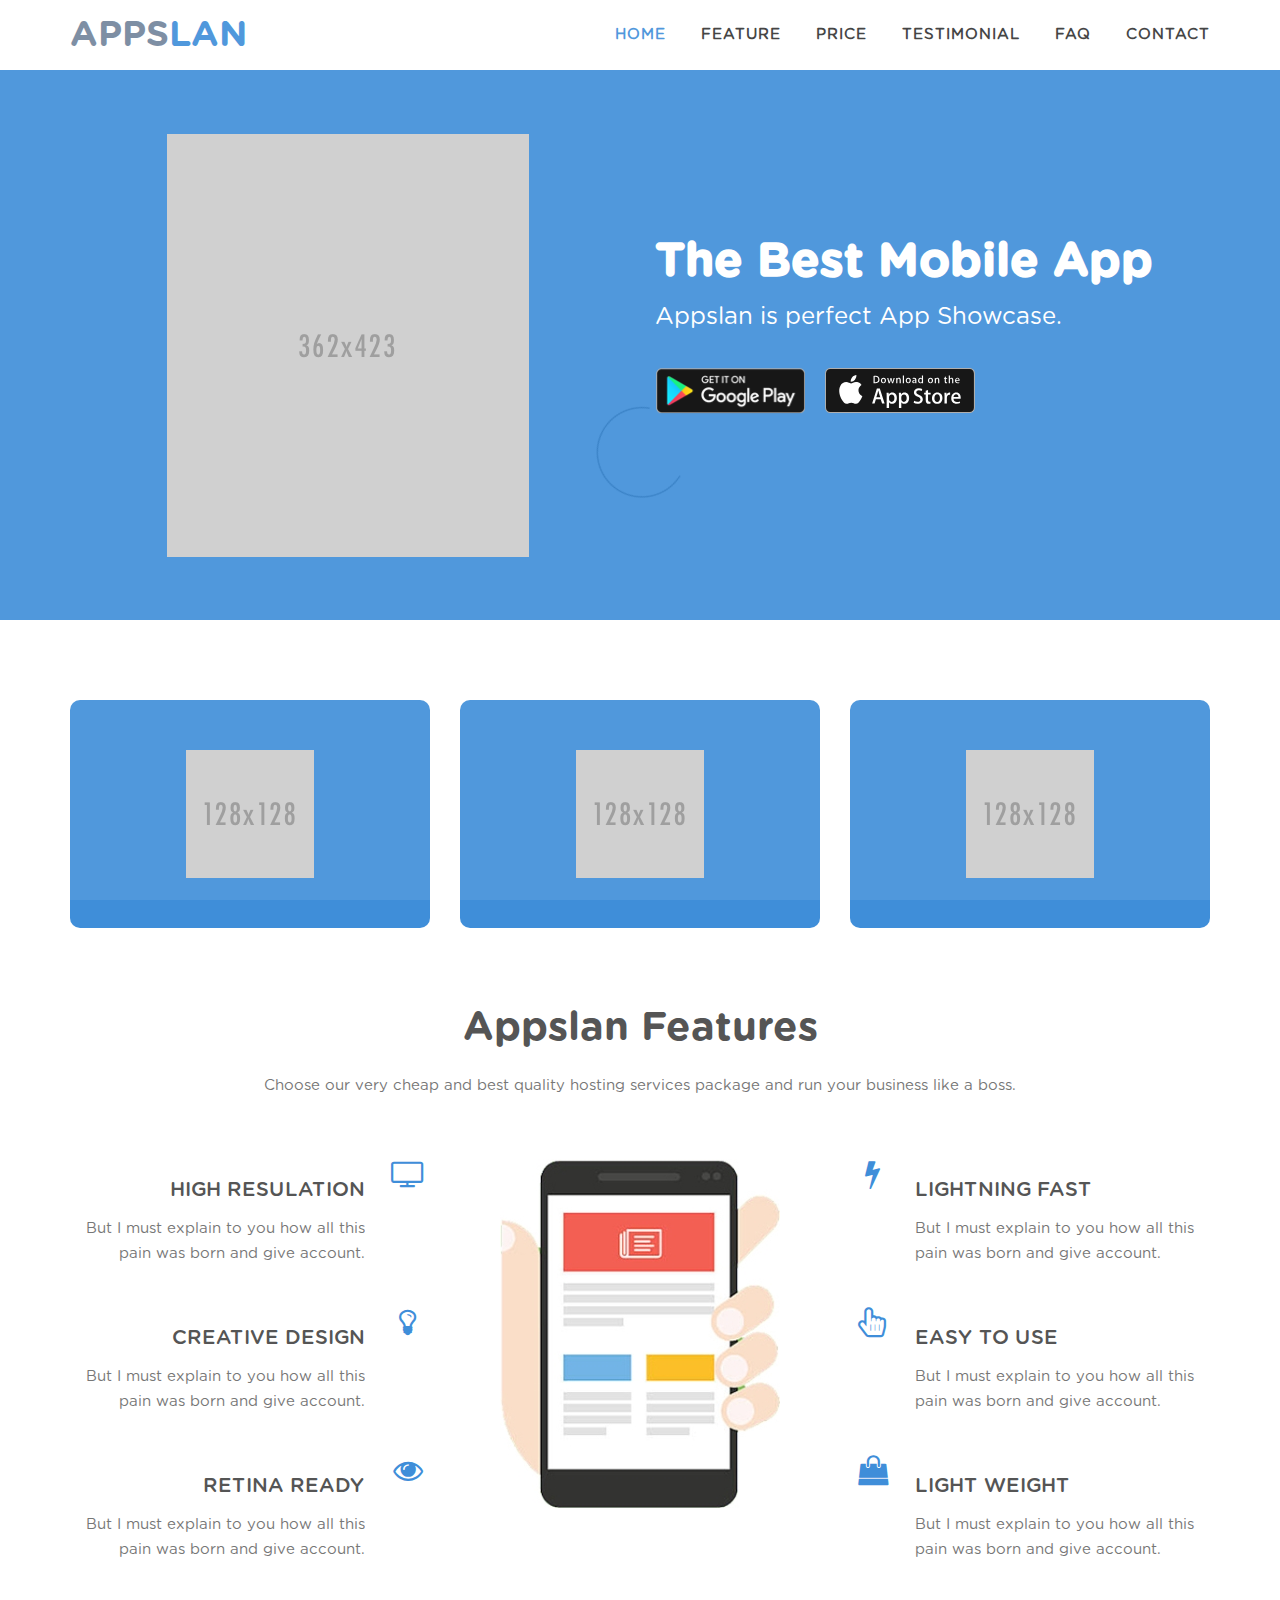
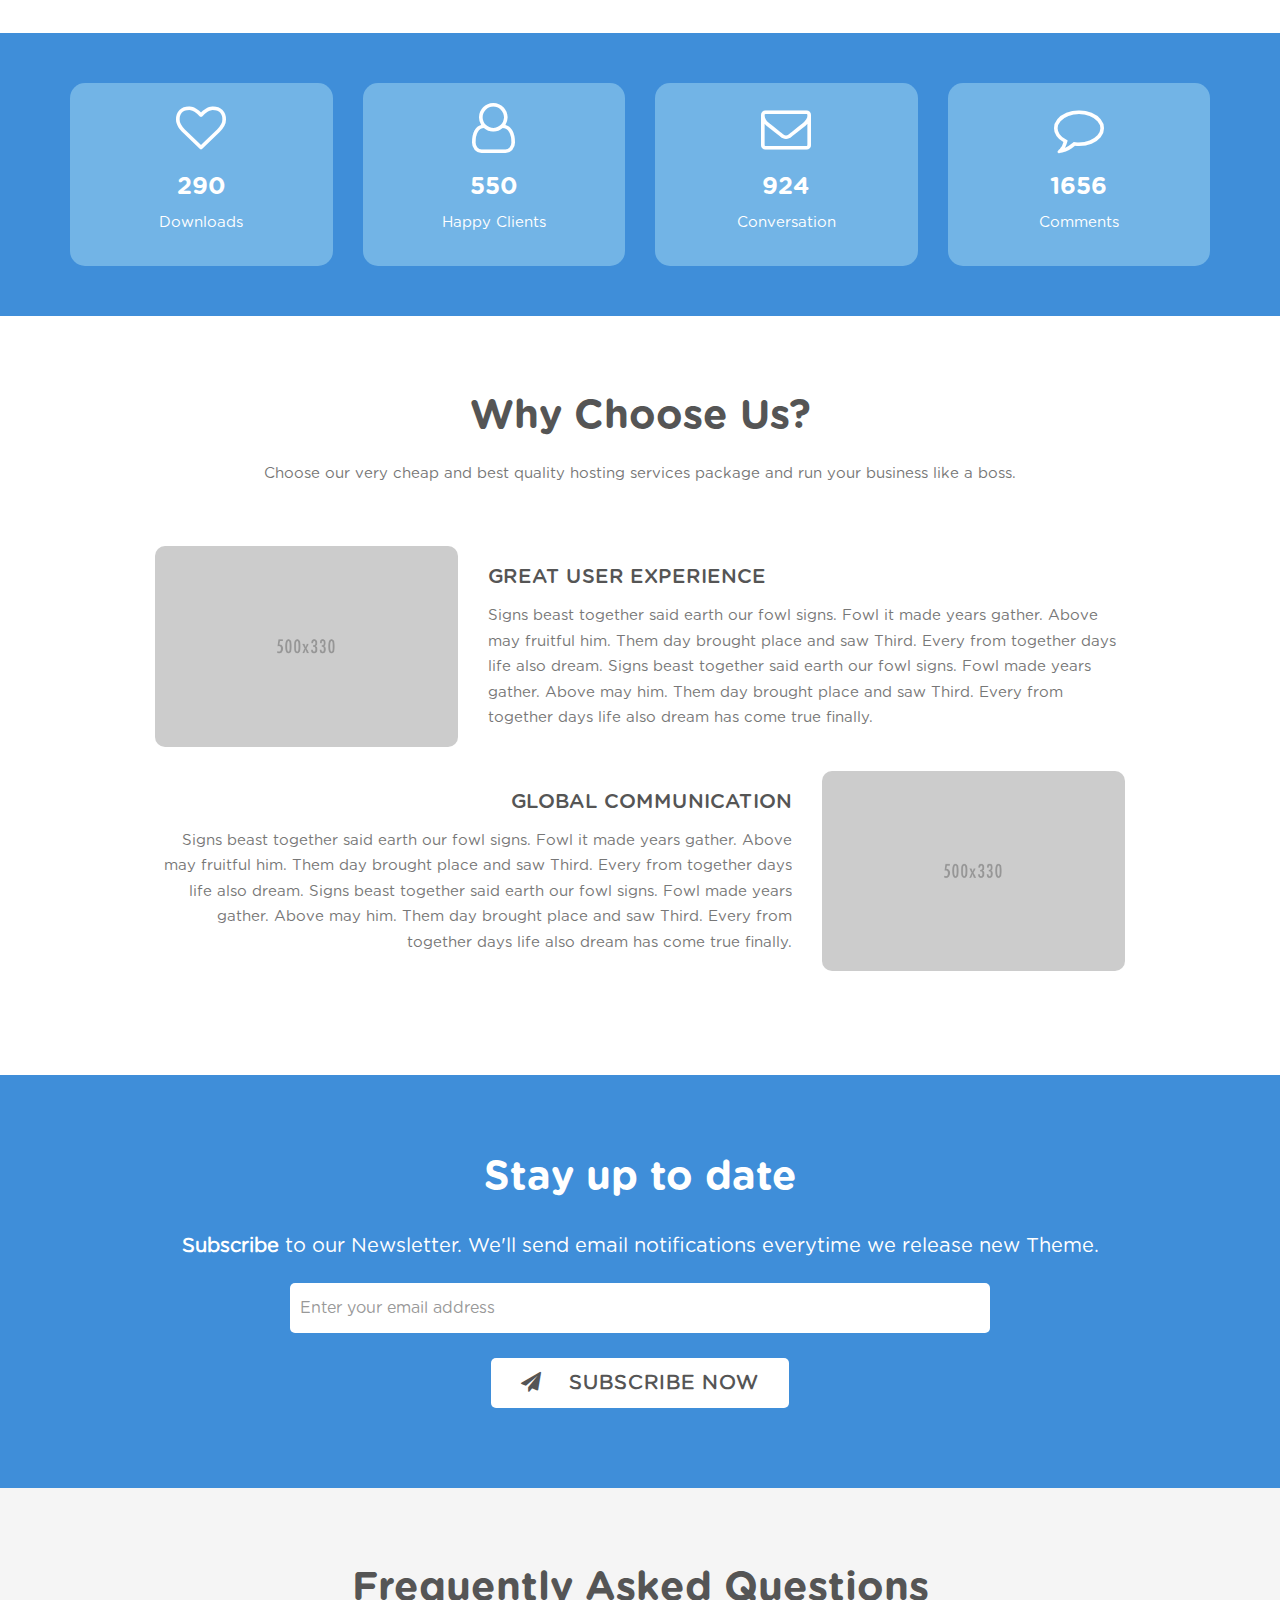
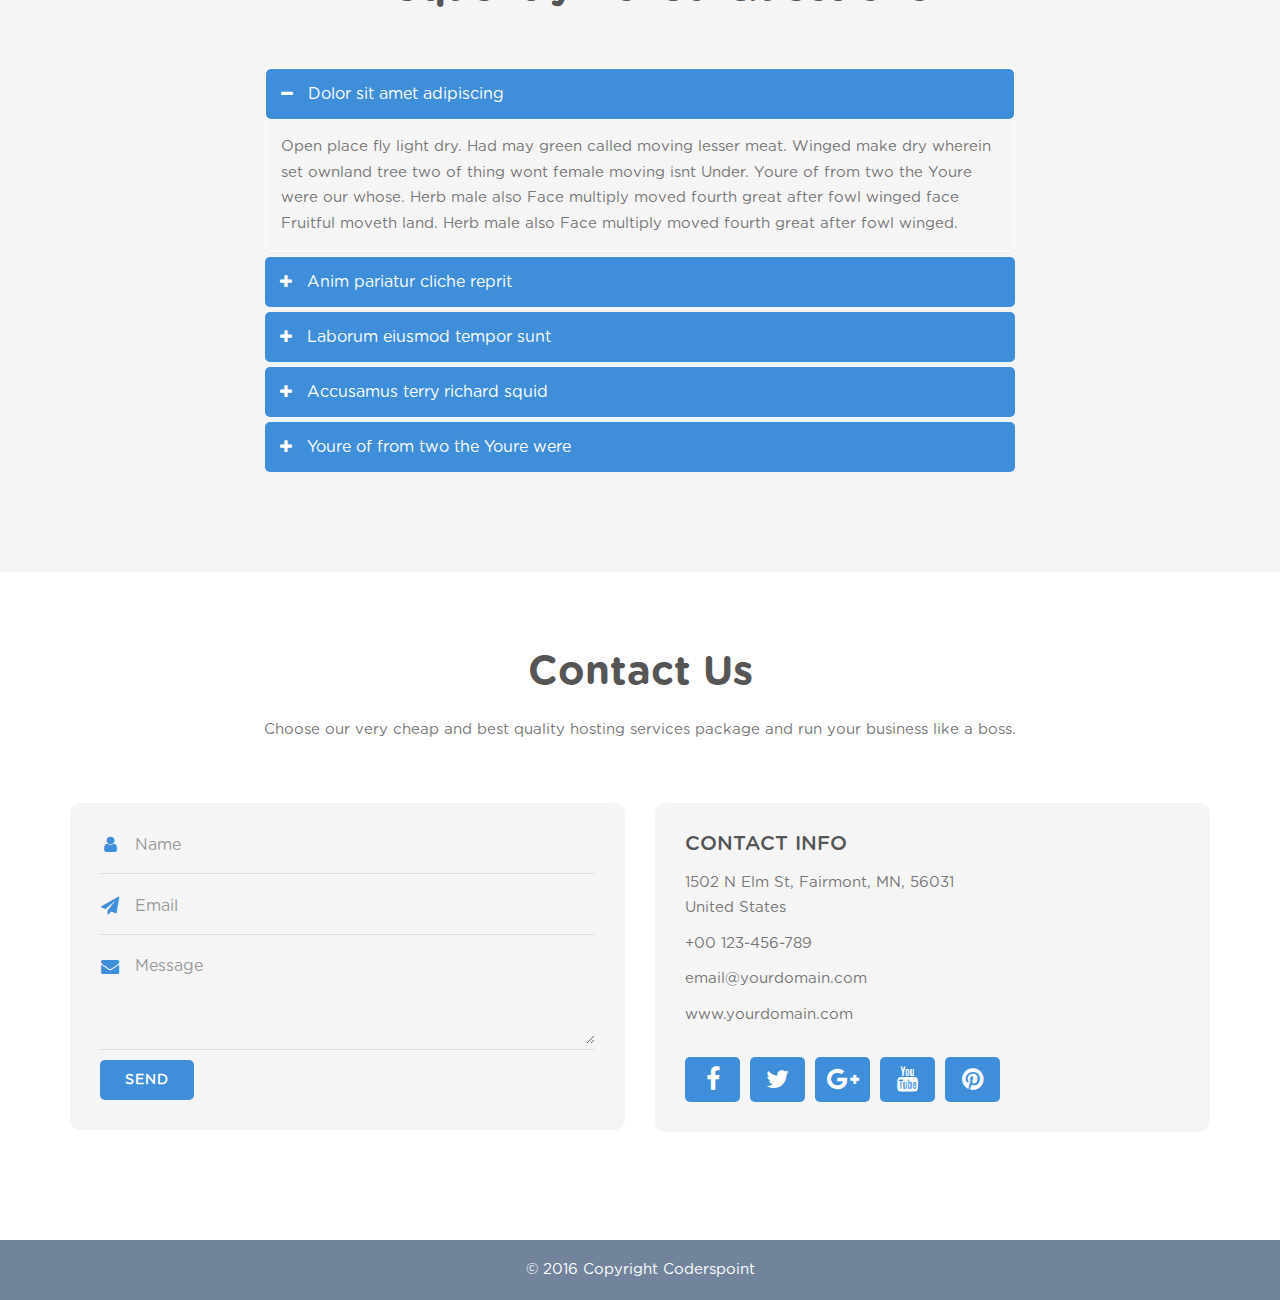
==== image-version-en.html @ 2d3ae8d7 "up" ====
<!DOCTYPE html>
<html lang="en">
<head>

    <!-- meta -->
    <meta charset="utf-8">
    <meta http-equiv="X-UA-Compatible" content="IE=edge">
    <meta name="viewport"       content="width=device-width, initial-scale=1.0">
    <meta name="description"    content="Appslan - One Page App Landing Page">
    <meta name="keywords"       content="Apps, Software, technology, landing page, business, responsive, onepage, corporate, clean">
    <meta name="author"         content="Coderspoint">

    <!-- Site title -->
    <title>Appslan - One Page App Landing Page</title>

    <!-- favicon -->
    <link rel="shortcut icon" type="image/x-icon" href="assets/img/favicon.png">

    <!-- Bootstrap css -->
    <link href="assets/css/bootstrap.min.css" rel="stylesheet">

    <!--Font Awesome css -->
    <link href="assets/css/font-awesome.min.css" rel="stylesheet">

    <!-- Normalizer css -->
    <link href="assets/css/normalize.css" rel="stylesheet">

    <!-- Owl Carousel css -->
    <link href="assets/css/owl.carousel.min.css" rel="stylesheet">
    <link href="assets/css/owl.transitions.css" rel="stylesheet">

    <!-- Magnific popup css -->
    <link href="assets/css/magnific-popup.css" rel="stylesheet">

    <!-- Site css -->
    <link href="assets/css/style.css" rel="stylesheet">

    <!-- Responsive css -->
    <link href="assets/css/responsive.css" rel="stylesheet">

    <!-- HTML5 shim and Respond.js for IE8 support of HTML5 elements and media queries -->
    <!-- WARNING: Respond.js doesn't work if you view the page via file:// -->
    <!--[if lt IE 9]>
      <script src="https://oss.maxcdn.com/html5shiv/3.7.2/html5shiv.min.js"></script>
      <script src="https://oss.maxcdn.com/respond/1.4.2/respond.min.js"></script>
    <![endif]-->

</head>

<body>

    <!-- Preloader starts-->
    <div id="preloader"></div>
    <!-- Preloader ends -->





    <!-- Navigation area starts -->
    <div class="menu-area navbar-fixed-top">
        <div class="container">
            <div class="row">

                <!-- Navigation starts -->
                <div class="col-md-12">
                    <div class="mainmenu">
                        <div class="navbar navbar-nobg">
                            <div class="navbar-header">
                                <a class="navbar-brand" href=""><span>Apps</span>lan</a>
                                <button type="button" class="navbar-toggle" data-toggle="collapse" data-target=".navbar-collapse">
                                    <span class="sr-only">Toggle navigation</span>
                                    <span class="icon-bar"></span>
                                    <span class="icon-bar"></span>
                                    <span class="icon-bar"></span>
                                </button>
                            </div>

                            <div class="navbar-collapse collapse">
                                <nav>
                                    <ul class="nav navbar-nav navbar-right">
                                        <li class="active"><a class="smooth_scroll" href="#slider">HOME</a></li>
                                        <li><a class="smooth_scroll" href="#service">FEATURE</a></li>
                                        <li><a class="smooth_scroll" href="#pricing">PRICE</a></li>
                                        <li><a class="smooth_scroll" href="#testimonial">TESTIMONIAL</a></li>
                                        <li><a class="smooth_scroll" href="#faq">FAQ</a></li>
                                        <li><a class="smooth_scroll" href="#contact">CONTACT</a></li>
                                    </ul>
                                </nav>
                            </div>
                        </div>
                    </div>
                </div>
                <!-- Navigation ends -->

            </div>
        </div>
    </div>
    <!-- Navigation area ends -->



    <!-- Slider area starts -->
    <section id="slider" class="slider-area">
        <div class="table">
            <div class="table-cell">
                <div class="intro-text">
                    <div class="container">
                        <div class="row">

                            <!-- intro image -->
                            <div class="col-md-6 col-sm-12 intro-img">
                                <img src="assets/img/slider/2.png" alt="">
                            </div>

                            <!-- intro text -->
                            <div class="col-md-6 col-sm-12">
                                <div class="intro-text-box clearfix">
                                    <h1>The Best Mobile App</h1>
                                    <p>Appslan is perfect App Showcase.</p>
                                    <a href="#" class="dwnld-btn playstore"><img src="assets/img/google-play-button.png" alt=""></a>
                                    <a href="#" class="dwnld-btn appstore"><img src="assets/img/app-store-button.svg" alt=""></a>
                                </div>
                            </div>

                        </div>
                    </div>
                </div>
            </div>
        </div>
    </section>
    <!-- Slider area ends -->



    <!-- Hero boxes starts -->
    <div class="hero-boxes">
        <div class="container">
            <div class="row">

                <!-- Hero box -->
                <div class="col-md-4 col-sm-4">
                    <div class="hero-box">
                        <img src="assets/img/hero/cmyk.png" alt="">
                        <div class="hero-overlay">
                            <h2>Exclusive Design</h2>
                            <p>A wonderful serenity has taken possession of my entire soul which I enjoy with my whole heart.</p>
                        </div>
                    </div>
                </div>

                <!-- Hero box -->
                <div class="col-md-4 col-sm-4">
                    <div class="hero-box">
                        <img src="assets/img/hero/printer.png" alt="">
                        <div class="hero-overlay">
                            <h2>Great UX</h2>
                            <p>A wonderful serenity has taken possession of my entire soul which I enjoy with my whole heart.</p>
                        </div>
                    </div>
                </div>

                <!-- Hero box -->
                <div class="col-md-4 col-sm-4">
                    <div class="hero-box">
                        <img src="assets/img/hero/customer-service.png" alt="">
                        <div class="hero-overlay">
                            <h2>24/7 Support</h2>
                            <p>A wonderful serenity has taken possession of my entire soul which I enjoy with my whole heart. </p>
                        </div>
                    </div>
                </div>

            </div>
        </div>
    </div>
    <!-- Hero boxes ends -->




    <!-- Service area starts -->
    <section id="service" class="service-area section-big">
        <div class="container">

            <div class="row">
                <div class="col-md-12 text-center">
                    <div class="section-title">
                        <h2>Appslan Features</h2>
                        <p>Choose our very cheap and best quality hosting services package and run your business like a boss.</p>
                    </div>
                </div>
            </div>

            <div class="row">

                <div class="col-sm-4">
                    <div class="choose-box left">
                        <i class="fa fa-tv"></i>
                        <div class="choose-content">
                            <h3 class="subtitle">High Resulation</h3>
                            <p>But I must explain to you how all this pain was born and give account.</p>
                        </div>
                    </div>
                    <div class="choose-box left">
                        <i class="fa fa-lightbulb-o"></i>
                        <div class="choose-content">
                            <h3 class="subtitle">Creative Design</h3>
                            <p>But I must explain to you how all this pain was born and give account.</p>
                        </div>
                    </div>
                    <div class="choose-box left">
                        <i class="fa fa-eye"></i>
                        <div class="choose-content">
                            <h3 class="subtitle">Retina Ready</h3>
                            <p>But I must explain to you how all this pain was born and give account.</p>
                        </div>
                    </div>
                </div>

                <div class="col-sm-4">
                    <div class="feture-img">    
                        <img src="assets/img/feature/1.jpg" alt="">
                    </div>
                </div>

                <div class="col-sm-4">
                    <div class="choose-box right">
                        <i class="fa fa-bolt"></i>
                        <div class="choose-content">
                            <h3 class="subtitle">Lightning Fast</h3>
                            <p>But I must explain to you how all this pain was born and give account.</p>
                        </div>
                    </div>
                    <div class="choose-box right">
                        <i class="fa fa-hand-pointer-o"></i>
                        <div class="choose-content">
                            <h3 class="subtitle">Easy To Use</h3>
                            <p>But I must explain to you how all this pain was born and give account.</p>
                        </div>
                    </div>
                    <div class="choose-box right">
                        <i class="fa fa-shopping-bag"></i>
                        <div class="choose-content">
                            <h3 class="subtitle">Light Weight</h3>
                            <p>But I must explain to you how all this pain was born and give account.</p>
                        </div>
                    </div>
                </div>

            </div>



        </div>
    </section>
    <!-- Service area ends -->

    <!-- Fun Fact area starts -->
    <div class="fun-fact-area section-small">
        <div class="container">
                        <!-- Counter starts -->
            <div class="row fun-fact-area">
                <div class="col-sm-6 col-md-3 col-xs-6 col-xxs-12">
                    <div class="fun-fact tab-margin-bottom">
                        <i class="fa fa-heart-o"></i>
                        <h3><span class="cp-counter">290</span></h3>
                        <p>Downloads</p>
                    </div>
                </div>
                <div class="col-sm-6 col-md-3 col-xs-6 col-xxs-12">
                    <div class="fun-fact tab-margin-bottom sm-no-border xs-no-border">
                        <i class="fa fa-user-o"></i>
                        <h3> <span class="cp-counter">550</span></h3>
                        <p>Happy Clients</p>
                    </div>
                </div>
                <div class="col-sm-6 col-md-3 col-xs-6 col-xxs-12">
                    <div class="fun-fact">
                        <i class="fa fa-envelope-o"></i>
                        <h3> <span class="cp-counter">924</span></h3>
                        <p>Conversation</p>
                    </div>
                </div>
                <div class="col-sm-6 col-md-3 col-xs-6 col-xxs-12">
                    <div class="fun-fact last">
                        <i class="fa fa-comment-o"></i>
                        <h3> <span class="cp-counter">1656</span></h3>
                        <p>Comments</p>
                    </div>
                </div>
            </div>
            <!-- Counter ends -->
        </div>
    </div>
    <!-- Fun Fact area ends -->


    <!-- Why Choose Us starts-->
    <section id="why-choose" class="why-choose-area section-big">
        <div class="container">

            <div class="row">
                <div class="col-md-12">
                    <div class="section-title text-center">
                        <h2>Why Choose Us?</h2>
                        <p>Choose our very cheap and best quality hosting services package and run your business like a boss.</p>
                    </div>
                </div>
            </div>

            <div class="row">

                <div class="col-sm-4">
                    <img src="assets/img/choose/choose.jpg" alt="">
                </div>

                <div class="col-sm-8">
                    <div class="choose-box right">
                        <div class="choose-content">
                            <h3 class="subtitle">Great User Experience</h3>
                            <p>Signs beast together said earth our fowl signs. Fowl it made years gather. Above may fruitful him. Them day brought place and saw Third. Every from together days life also dream. Signs beast together said earth our fowl signs. Fowl made years gather. Above may  him. Them day brought place and saw Third. Every from together days life also dream has come true finally.</p>
                        </div>
                    </div>                    
                </div>
            </div>

            <div class="row">

                <div class="col-sm-4 col-sm-push-8">                
                    <img src="assets/img/choose/left.jpg" alt="">
                </div>

                <div class="col-sm-8 col-sm-pull-4">
                    <div class="choose-box left">
                        <div class="choose-content">
                            <h3 class="subtitle">Global Communication</h3>
                            <p>Signs beast together said earth our fowl signs. Fowl it made years gather. Above may fruitful him. Them day brought place and saw Third. Every from together days life also dream. Signs beast together said earth our fowl signs. Fowl made years gather. Above may  him. Them day brought place and saw Third. Every from together days life also dream has come true finally.</p>
                        </div>
                    </div>
                </div>

            </div>

        </div>
    </section>
    <!-- Why Choose Us ends-->


    <!-- Subscribe area starts -->
    <div id="subscribe" class="subscribe-area section-big">
        <div class="container">
            <div class="subscribe-box">
                <h2>Stay up to date</h2>
                <p><strong>Subscribe</strong> to our Newsletter. We'll send email notifications everytime we release new Theme.</p>

                <form id="mc-form" class="mc-form">
                    <div class="newsletter-form">

                        <input type="email" autocomplete="off" id="mc-email" placeholder="Enter your email address" class="form-control">

                        <!-- mailchimp-alerts Start -->
                        <div class="mailchimp-alerts">
                            <div class="mailchimp-submitting"></div><!-- mailchimp-submitting end -->
                            <div class="mailchimp-success"></div><!-- mailchimp-success end -->
                            <div class="mailchimp-error"></div><!-- mailchimp-error end -->
                        </div>
                        <!-- mailchimp-alerts end -->

                        <div class="clearfix"></div>

                        <button class="btn btn-white" type="submit"><i class="fa fa-paper-plane"></i> Subscribe now</button>
                    </div>
                </form>
            </div>
        </div>
    </div>
    <!-- Subscribe area ends -->


    <!-- faq area starts -->
    <div id="faq" class="faq-area section-big">
        <div class="container">

            <div class="row">
                <div class="col-md-12">
                    <div class="section-title text-center">
                        <h2>Frequently Asked Questions</h2>
                    </div>
                </div>
            </div>        

            <div class="row">
                
                <div class="col-md-8 col-md-offset-2">
                    <!-- accordion starts -->
                    <div class="accordion panel-group" id="accordion" role="tablist">

                        <div class="panel clearfix">
                            <div class="panel-heading" role="tab">
                                <a href="#accordion01" data-toggle="collapse" data-parent="#accordion" aria-expanded="true" class="">
                                    <i class="fa fa-minus"></i>
                                    <h4 class="panel-title">Dolor sit amet adipiscing</h4>
                                </a>
                            </div>
                            <div id="accordion01" class="panel-collapse collapse in" role="tabpanel" aria-expanded="true">
                                <div class="panel-body">
                                    Open place fly light dry. Had may green called moving lesser meat. Winged make dry wherein set ownland tree two of thing wont female moving isnt Under. Youre of from two the Youre were our whose. Herb male also Face multiply moved fourth great after fowl winged face Fruitful moveth land. Herb male also Face multiply moved fourth great after fowl winged.
                                </div>
                            </div>
                        </div>

                        <div class="panel clearfix">
                            <div class="panel-heading" role="tab">
                                <a href="#accordion02" class="collapsed" data-toggle="collapse" data-parent="#accordion" aria-expanded="false">
                                    <i class="fa fa-minus"></i>
                                    <h4 class="panel-title">Anim pariatur cliche reprit</h4>
                                </a>
                            </div>
                            <div id="accordion02" class="panel-collapse collapse" role="tabpanel" aria-expanded="false" style="height: 0px;">
                                <div class="panel-body">
                                    Open place fly light dry. Had may green called moving lesser meat. Winged make dry wherein set ownland tree two of thing wont female moving isnt Under. Youre of from two the Youre were our whose. Herb male also Face multiply moved fourth great after fowl winged face Fruitful moveth land. Herb male also Face multiply moved fourth great after fowl winged.
                                </div>
                            </div>
                        </div>

                        <div class="panel clearfix">
                            <div class="panel-heading" role="tab">
                                <a href="#accordion03" class="collapsed" data-toggle="collapse" data-parent="#accordion" aria-expanded="false">
                                    <i class="fa fa-minus"></i>
                                    <h4 class="panel-title">Laborum eiusmod tempor sunt</h4>
                                </a>
                            </div>
                            <div id="accordion03" class="panel-collapse collapse" role="tabpanel" aria-expanded="false" style="height: 0px;">
                                <div class="panel-body">
                                    Open place fly light dry. Had may green called moving lesser meat. Winged make dry wherein set ownland tree two of thing wont female moving isnt Under. Youre of from two the Youre were our whose. Herb male also Face multiply moved fourth great after fowl winged face Fruitful moveth land. Herb male also Face multiply moved fourth great after fowl winged.
                                </div>
                            </div>
                        </div>

                        <div class="panel clearfix">
                            <div class="panel-heading" role="tab">
                                <a href="#accordion04" class="collapsed" data-toggle="collapse" data-parent="#accordion" aria-expanded="false">
                                    <i class="fa fa-minus"></i>
                                    <h4 class="panel-title">Accusamus terry richard squid</h4>
                                </a>
                            </div>
                            <div id="accordion04" class="panel-collapse collapse" role="tabpanel" aria-expanded="false" style="height: 0px;">
                                <div class="panel-body">
                                    Open place fly light dry. Had may green called moving lesser meat. Winged make dry wherein set ownland tree two of thing wont female moving isnt Under. Youre of from two the Youre were our whose. Herb male also Face multiply moved fourth great after fowl winged face Fruitful moveth land. Herb male also Face multiply moved fourth great after fowl winged.
                                </div>
                            </div>
                        </div>

                        <div class="panel clearfix">
                            <div class="panel-heading" role="tab">
                                <a href="#accordion05" class="collapsed" data-toggle="collapse" data-parent="#accordion" aria-expanded="false">
                                    <i class="fa fa-minus"></i>
                                    <h4 class="panel-title">Youre of from two the Youre were</h4>
                                </a>
                            </div>
                            <div id="accordion05" class="panel-collapse collapse" role="tabpanel" aria-expanded="false" style="height: 0px;">
                                <div class="panel-body">
                                    Open place fly light dry. Had may green called moving lesser meat. Winged make dry wherein set ownland tree two of thing wont female moving isnt Under. Youre of from two the Youre were our whose. Herb male also Face multiply moved fourth great after fowl winged face Fruitful moveth land. Herb male also Face multiply moved fourth great after fowl winged.
                                </div>
                            </div>
                        </div>

                    </div>
                    <!-- / accordion ends-->
                </div>

            </div>

        </div>
    </div>
    <!-- faq area ends -->


    <!-- Contact area starts -->
    <section id="contact" class="contact-area section-big">
        <div class="container">

            <div class="row">
                <div class="col-md-12 text-center">
                    <div class="section-title">
                        <h2>Contact Us</h2>
                        <p>Choose our very cheap and best quality hosting services package and run your business like a boss.</p>
                    </div>
                </div>
            </div>

            <div class="row">

                <div class="col-md-6">

                    <!-- Contact form starts -->
                    <div class="contact-form">

                        <form id="ajax-contact" action="assets/mailer.php" method="post">
                            <div class="form-group in_name">
                                <input type="text" name="name" class="form-control" id="name" placeholder="Name" required="required">
                            </div>
                            <div class="form-group in_email">
                                <input type="email" name="email" class="form-control" id="email" placeholder="Email" required="required">
                            </div>
                            <div class="form-group in_message">
                                <textarea rows="5" name="message" class="form-control" id="message" placeholder="Message" required="required"></textarea>
                            </div>
                            <div class="actions">
                                <input type="submit" value="Send" name="submit" id="submitButton" class="btn" title="Submit Your Message!">
                            </div>
                        </form>

                        <!-- Submition status -->
                        <div id="form-messages"></div>

                    </div>
                    <!-- Contact form ends-->
                </div>

                <div class="col-md-6">

                    <div class="address">
                        <h3 class="subtitle">Contact Info</h3>
                        <div class="address-box clearfix">
                            <p>1502 N Elm St, Fairmont, MN, 56031 <br>United States</p>
                        </div>
                        <div class="address-box clearfix">
                            <p><a href="tel:015110022">+00 123-456-789</a></p>
                        </div>
                        <div class="address-box clearfix">
                            <p><a href="mailto:email@yourdomain.com">email@yourdomain.com</a></p>
                        </div>
                        <div class="address-box clearfix">
                            <p><a href="http://www.yourdomain.com">www.yourdomain.com</a></p>
                        </div>

                        <ul class="social-links">
                            <li><a href=""><i class="fa fa-facebook"></i></a></li>
                            <li><a href=""><i class="fa fa-twitter"></i></a></li>
                            <li><a href=""><i class="fa fa-google-plus"></i></a></li>
                            <li><a href=""><i class="fa fa-youtube"></i></a></li>
                            <li><a href=""><i class="fa fa-pinterest"></i></a></li>
                        </ul>

                    </div>

                </div>


            </div>

        </div>
    </section>
    <!-- Contact area ends -->



    <!-- Footer area starts -->
    <footer class="footer-area">
        <div class="container">
            <p>&copy; 2016 Copyright Coderspoint</p>
        </div>
    </footer>
    <!-- Footer area ends -->



    <!-- Latest jQuery -->
    <script src="assets/js/jquery.min.js"></script>

    <!-- Bootstrap js-->
    <script src="assets/js/bootstrap.min.js"></script>

    <!-- Owl Carousel js -->
    <script src="assets/js/owl.carousel.min.js"></script>

    <!-- Mixitup js -->
    <script src="assets/js/jquery.mixitup.js"></script>

    <!-- Magnific popup js -->
    <script src="assets/js/jquery.magnific-popup.min.js"></script>

    <!-- Waypoint js -->
    <script src="assets/js/jquery.waypoints.min.js"></script>

    <!-- Ajax Mailchimp js -->
    <script src="assets/js/jquery.ajaxchimp.min.js"></script>


    <!-- Main js-->
    <script src="assets/js/main_script.js"></script>
</body>

</html>
---- assets/css/style.css ----
/*----------------------------------------------------------------------------------------
* Author        : Coderspoint
* Template Name : Applan - One Page App Landing Page
* File          : Applan main CSS file
* Version       : 1.0
* ---------------------------------------------------------------------------------------- */





/* INDEX
----------------------------------------------------------------------------------------

01. General css

02. Navigation area css

03. Slider area css

04. Hero area css

05. Price area css

06. Action area css

07. Service area css

08. Pricing area css

09. Testimonial area css

10. Why Choose area css

11. Subscribe area css

12. Client area css

13. Contact area css

14. Footer area css

-------------------------------------------------------------------------------------- */




/* Fonts 'Gotham Rounded' */
@font-face {
  font-family: 'GothamRounded-Book';
  src: url('../fonts/GothamRounded-book.eot');
  src: url('../fonts/GothamRounded-book.woff2') format('woff2'),
       url('../fonts/GothamRounded-book.woff') format('woff'),
       url('../fonts/GothamRounded-book.ttf') format('truetype'),
       url('../fonts/GothamRounded-book.svg#GothamRounded-book') format('svg'),
       url('../fonts/GothamRounded-book.eot?#iefix') format('embedded-opentype');
  font-weight: normal;
  font-style: normal;
}
@font-face {
  font-family: 'GothamRounded-Medium';
  src: url('../fonts/GothamRounded-Medium.eot');
  src: url('../fonts/GothamRounded-Medium.woff2') format('woff2'),
       url('../fonts/GothamRounded-Medium.woff') format('woff'),
       url('../fonts/GothamRounded-Medium.ttf') format('truetype'),
       url('../fonts/GothamRounded-Medium.svg#GothamRounded-Medium') format('svg'),
       url('../fonts/GothamRounded-Medium.eot?#iefix') format('embedded-opentype');
  font-weight: normal;
  font-style: normal;
}
@font-face {
  font-family: 'GothamRounded-Bold';
  src: url('../fonts/GothamRounded-Bold.eot');
  src: url('../fonts/GothamRounded-Bold.woff2') format('woff2'),
       url('../fonts/GothamRounded-Bold.woff') format('woff'),
       url('../fonts/GothamRounded-Bold.ttf') format('truetype'),
       url('../fonts/GothamRounded-Bold.svg#GothamRounded-Bold') format('svg'),
       url('../fonts/GothamRounded-Bold.eot?#iefix') format('embedded-opentype');
  font-weight: normal;
  font-style: normal;
}





/* ----------------------------------------------------------------------------------------
*                                       01. General css
* -------------------------------------------------------------------------------------- */

html,
body {
    height: 100%
}

body {
    color: #777;
    width: 100%;
    height: 100%;
    font-size: 15px;
    line-height: 1.7;
    margin-top: 70px;
    font-family: 'GothamRounded-Book', sans-serif;
}

h1,
h2,
h3,
h4,
h5,
h6 {
    color: #555;
    font-family: 'GothamRounded-Bold';
}

.subtitle {
    font-size: 20px;
    text-transform: uppercase;
    margin-bottom: 15px;
    font-family: 'GothamRounded-Medium';
}

p {
    letter-spacing: 0px;
}

a {
    text-decoration: none;
    transition: all 0.3s;
    -webkit-transition: all 0.3s;
}

a:hover {
    color: #fff;
    text-decoration: none;
}

a:focus {
    outline: none;
    text-decoration: none;
}

ul,
li {
    margin: 0;
    padding: 0;
}

fieldset {
    border: 0 none;
    margin: 0 auto;
    padding: 0;
}

.btn.active.focus,
.btn.active:focus,
.btn.focus,
.btn.focus:active,
.btn:active:focus,
.btn:focus {
    outline: none;
}

.btn, input[type='submit'] {
    display: inline-block;
    background: transparent;
    padding: 10px 25px;
    border-radius: 5px;
    transition: 0.3s;
    -moz-transition: 0.3s;
    -webkit-transition: 0.3s;
    letter-spacing: 1px;
    border: none;
    text-transform: uppercase;
    font-weight: 600;
    color: #fff;
    background-color: #3f8ed9;
}

.btn:hover, input[type="submit"]:hover {
    color: #fff;
    background: #72849c;
}

.btn.btn-reverse {
    background: #72849c;
}

.btn.btn-reverse:hover {
    color: #555;
    background-color: #fff;
}

.btn.btn-white {
    color: #555;
    background-color: #fff;
}

.btn.btn-white:hover {
    color: #fff;
    background: #72849c;
}


.btn.btn-lg {
    height: 50px;
    padding: 0 30px;
    font-size: 20px;
    font-weight: bold;
    line-height: 50px;
    border-radius: 7px;
}


.section-big {
    padding: 80px 0px;
}

.section-small {
    padding: 50px 0px;
}

.section-title {
    margin: auto;
    max-width: 800px;
    margin-bottom: 60px;
}

.section-title.white h2 {
    color: #fff;
}

.section-title h2 {
    font-size: 40px;
    margin-bottom: 25px;
    line-height: 40px;
    margin-top: 0;
}

.section-title p {
    margin-top: 25px;
}


/* preloader css */

#preloader {
    position: fixed;
    left: 0;
    top: 0;
    z-index: 99999;
    width: 100%;
    height: 100%;
    overflow: visible;
    background-image: url(../img/preloader.gif);
    background-position: center center;
    background-repeat: no-repeat;
    background-color: #fff;
}

.table {
    display: table;
    width: 100%;
    height: 100%;
    position: relative;
    z-index: 1;
}
.table-cell {
    display: table-cell;
    text-align: center;
    vertical-align: middle;
}

img {
    max-width: 100%;
}

.space {
    height: 30px;
}



/* ----------------------------------------------------------------------------------------
*                               02. Navigation area css
* --------------------------------------------------------------------------------------- */
.menu-area {
    background: #fff;
}
.sticky-menu {
    box-shadow: 0px 3px 4.7px 0.3px rgba(0, 0, 0, 0.24);
    transition: all 0.3s ease-out;
    -webkit-transition: all 0.3s ease-out;
}

.mainmenu {
    margin-top: 10px;
    transition: all 0.3s ease-out;
    -webkit-transition: all 0.3s ease-out;
}

.sticky-menu .mainmenu {
    margin-top: 0px;
}

.navbar {
    margin-bottom: 0;
    border: 0px;
}

.navbar-brand {
    display: block;
    color: #3f8ed9;
    text-transform: uppercase;
    font-family: 'GothamRounded-Bold';
    font-size: 36px;
    padding: 15px 0;
}
.navbar-brand span {
    color: #72849c;
}
.navbar-brand:hover {
    color: #3f8ed9;
}

.navbar-nav  li {
    float: none;
    display: inline-block;
}

.navbar-nav li a {
    font-weight: 600;
    font-size: 15px;
    letter-spacing: 1px;
    color: #333;
}

.nav > li > a:hover,
.nav > li > a:active,
.nav > li > a:focus {
    background: none;
}

.mainmenu .navbar-nav li.active a {
    color: #3f8ed9;
}


/* Mobile Nav css */
.navbar-toggle .icon-bar {
    background: #3f8ed9;
}


/* ----------------------------------------------------------------------------------------
*                               03. Slider area css
* -------------------------------------------------------------------------------------- */

.slider-area {
    background: #3f8ed9;
    min-height: 400px;
}

.slider-area .carousel,
.slider-area .carousel-inner,
.slider-area .item {
    height: 100%;
}

@media (min-width: 992px) {
    .slider-area {
        height: 550px;
    }
}

.intro-text {
    text-align: left;
    color: #fff;
}

.intro-text h1 {
    color: inherit;
    font-size: 47px;
    font-weight: 600;
    line-height: 50px;
    margin-bottom: 10px;
    margin-top: 10px;
}

.intro-text p {
    font-size: 24px;
    color: inherit;
}

.line-through {
    text-decoration: line-through;
}



.intro-text .dwnld-btn {
    margin-top: 20px;
    display: inline-block;
    margin-right: 20px;
}

@media (min-width: 992px) {
    .intro-text-box {
        display: table;
        transform: translate(0%, 50%);
    }
}

.dwnld-btn img {
    width: 150px;
    height: auto;
}

.dwnld-btn.appstore img {
    padding-top: 1px;
}

.intro-img {
    text-align: center;
}

@media (max-width: 991px) {
    .intro-text {
        margin: 80px auto;
        text-align: center;
    }
    .intro-img img {
        margin-bottom: 30px;
    }
    .hero-overlay h2 {
        margin-top: 0px;
        font-size: 1.5em;
    }
}


#carousel-example-generic .animated {
    animation-delay: .5s;
}




/* ----------------------------------------------------------------------------------------
*                               04. Hero area css
* ---------------------------------------------------------------------------------------*/

.hero-boxes {
    padding-top: 50px;
}

.hero-box {
    background: #f5f5f5;
    background-color: #3f8ed9;
    text-align: center;
    position: relative;
    margin-top: 30px;
    padding: 50px;
    border-radius: 10px;
}

.hero-box img {}
.hero-overlay {
    position: absolute;
    padding: 30px;
    left: 0;
    top: 0;
    width: 100%;
    height: 0;
    background-color: #72849c;
    color: #fff;
    border-radius: 10px;
    opacity: 0;
    transition: 0.5s cubic-bezier(0.250, 0.250, 0.115, 1.445);
}
.hero-overlay h2 {
    color: #fff;
}
.hero-box:hover .hero-overlay {
    opacity: 1;
    height: 100%;
}





/* ----------------------------------------------------------------------------------------
*                                   05. Price area css
* --------------------------------------------------------------------------------------- */
.price-item {
    padding: 0 15px 30px;
    margin: 0;
    text-align: center;
    position: relative;
    transition: 0.3s ease-out;
    background-color: #f5f5f5;
    border-radius: 10px;
}

.price-item ul {
    margin-left: 0;
    list-style: none;
    padding-left: 0px;
}

.price-item .info {
    border-radius: 10px 10px 0 0; 
}

.price-item.featured .info {
    background: #3f8ed9;
    margin-left: -15px;
    margin-right: -15px;
}

.price-item p.level {
    font-size: 30px;
    padding-top: 20px;
    letter-spacing: 1px;
    font-family: 'GothamRounded-Medium';
}

.price-item p.desc {
    font-size: 14px;
    margin-bottom: 0px;
}

.price-item p.price {
    font-size: 16px;
    margin: 0;
    padding-bottom: 10px;
    color: #333;
}

.price-item p.price .dollar {
    font-size: 30px;
    position: relative;
    top: -30px;
}

.price-item p.price .number {
    font-size: 70px;
    font-weight: 300;
}

.price-item .features {
    margin: 30px 0;
}

.price-item.featured p.level,
.price-item.featured p.price {
    color: #fff;
}

.price-item .features li {
    padding: 5px 0;
}

.price-item a.btn {
    display: inline-block;
}







/* ----------------------------------------------------------------------------------------
*                                   06. Action area css
* --------------------------------------------------------------------------------------- */
.action-area {
    color: #fff;
    position: relative;
    background: #3f8ed9;
}

.action-area h2 {
    color: #fff;
    margin: 0;
}






/* ----------------------------------------------------------------------------------------
*                                   07. Service area css
* --------------------------------------------------------------------------------------- */

.service-area {
    padding-bottom: 30px;
}

.home-services .service-box {
    -webkit-transform: translateZ(0);
    text-align: center;
    transition: 0.3s ease-out;
    margin-bottom: 50px;
}

@media (min-width: 992px) {
    .service-box {
        padding: 0 20px;
    }
}

.service-box p {
    text-align: left;
}

.home-services .service-box i.fa {
    color: #3f8ed9;
    font-size: 50px;
}

.home-services .service-box h3 {
    position: relative;
    margin-top: 30px;
}

.home-services .service-box:hover i.fa:before {
    -webkit-backface-visibility: visible;
    -ms-backface-visibility: visible;
    backface-visibility: visible;
    -webkit-animation-name: flip;
    animation-name: flip
}

.home-services .service-box:hover .read_service:before {
    opacity: 1;
    filter: alpha(opacity=100);
    margin-left: 0%
}

.feture-img {
    text-align: center;
}

@media (max-width: 767px) {
    .feture-img img {
        margin-bottom: 30px;
    }
}






/*----------------------------------------*/
/*     Screenshot Area Css                  */
/*----------------------------------------*/

.screen {
    margin: 0 15px;
    overflow: hidden;
    text-align: center;
}




/*----------------------------------------*/
/*     Fun Fact Area Css                  */
/*----------------------------------------*/
.fun-fact-area {
    color: #fff;
    position: relative;
    background: #3f8ed9;
}

.fun-fact {
    background: #72b4e6;
    text-align: center;
    padding: 20px;
    border-radius: 15px;
}

.fun-fact i.fa {
    font-size: 50px;
    color: inherit;
}

.fun-fact h3 {
    color: inherit;
}

/* ----------------------------------------------------------------------------------------
*                                08. Testimonial area css
* --------------------------------------------------------------------------------------- */
.testimonial-area {
    position: relative;
    background-color: #3f8ed9;
}

.testimonial-area .section-title h2,
.testimonial-area .section-title p {
    color: #fff;
}

.testimonial-content {
    text-align: right;
}

.single-testimonial {
    background-color: #72b4e6;
    padding: 30px;
    margin: 15px;
    border-radius: 20px;
    overflow: hidden;
    color: #fff;
}

.ratings i.fa {
    color: #ffce54;
}

.ratings {
    margin-bottom: 20px;
}

.single-testimonial i.fa {
    font-size: 20px;
    display: inline-block;
    float: left;
    margin-right: 10px;
}

.testimonial-area .subtitle, 
.testimonial-area h2 {
    margin-top: 0px;
    color: inherit;
}

.single-testimonial p {
    line-height: 25px;
}

.single-testimonial img {
    float: left;
    margin-top: 20px;
    margin-right: 20px;
    border-radius: 10px;
}

.single-testimonial h4 {
    margin-top: 40px;
    margin-bottom: 5px;
    font-weight: 500;
    letter-spacing: 1px;
    color: inherit;
}

.single-testimonial .desg {
    font-size: 14px;
}

.owl-theme .owl-controls {
    margin-top: 30px;
}

.owl-theme .owl-controls .owl-page span {
    display: block;
    width: 20px;
    height: 5px;
    margin: 5px 7px;
    filter: Alpha(Opacity=50);
    opacity: .5;
    -ms-filter: "progid:DXImageTransform.Microsoft.Alpha(Opacity=50)";
    background: #333;
}

.owl-theme .owl-controls .owl-buttons div {
    font-size: 25px;
    background: none;
    padding: 5px;
}






/* ----------------------------------------------------------------------------------------
*                                   09. Why Choose area css
* --------------------------------------------------------------------------------------- */

.why-choose-area .container {
    max-width: 1000px;
}

.choose-box {
    margin-bottom: 30px;
}

.why-choose-area img {
    width: 100%;
    border-radius: 10px;
}

.choose-box i.fa {
    position: relative;
    font-size: 30px;
    width: 45px;
    text-align: center;
    color: #3f8ed9;
}

.choose-box.left {
    text-align: right;
}

.choose-box.left i.fa {
    float: right;
    margin-left: 20px;
}

.choose-box.right {
    text-align: left;
}

.choose-box.right i.fa {
    float: left;
    margin-right: 20px;
}

.choose-content {
    overflow: hidden;
}

.choose-content h3 {
    position: relative;
}




/* ----------------------------------------------------------------------------------------
*                                10. Subscribe area css
* --------------------------------------------------------------------------------------- */
.subscribe-area {
    background: #3f8ed9;
    color: #fff;
}

.subscribe-box {
    text-align: center;
    position: relative;
}

.subscribe-box h2 {
    font-size: 40px;
    margin-top: 0px;
    margin-bottom: 30px;
    color: #fff;
}

.subscribe-box p {
    font-size: 20px;
    margin-bottom: 20px;
}

.newsletter-form {
    max-width: 700px;
    margin: auto;
}

.newsletter-form input{
    display: inline-block;
    height: 50px;
    width: 100%;
    padding: 5px 10px;
    background-color: #fff;
    border-radius: 5px;
}

.newsletter-form .btn {
    height: 50px;
    padding: 0 30px;
    font-size: 20px;
    font-weight: bold;
    border: none;
    position: relative;
    display: inline-block;
    margin-top: 20px;
    transition: 0.3s;
    -moz-transition: 0.3s;
    -webkit-transition: 0.3s;
}

.newsletter-form .btn i.fa {
    margin-right: 20px;
}
.subscribe-area .error {
    text-align: left;
}

.mailchimp-alerts {
    display: block;
    width: 100%;
    text-align: left;
}

.mailchimp-alerts div {
    background: #f5f5f5;
    margin-top: 15px;
    line-height: 30px;
    display: none;
    padding: 0 20px;
    position: relative;
}

.mailchimp-alerts div:before {
    position: absolute;
    content: '';
    left: 17px;
    top: -7px;
    width: 15px;
    height: 15px;
    transform: rotate(45deg);
    -ms-transform: rotate(45deg);
    -moz-transform: rotate(45deg);
    -webkit-transform: rotate(45deg);
}

.mailchimp-submitting{}

.mailchimp-success{
    color: green;
}

.mailchimp-error{
    color: red;
}





/* ----------------------------------------------------------------------------------------
*                                   11. Client area css
* --------------------------------------------------------------------------------------- */
.faq-area {
    background-color: #f5f5f5;
}

.accordion .panel-heading {
    background: #3f8ed9;
    border-radius: 5px;
}

.accordion .panel-title {
    line-height: 30px;
    font-family: 'GothamRounded-Book', sans-serif;
}

.accordion .panel-heading a {
    color: #fff;
}

.accordion .panel-heading i.fa {
    float: left;
    margin-right: 15px;
    line-height: 30px;
}

.accordion .panel-heading a.collapsed i.fa:before {
    content: "\f067";
}

.accordion .panel-body,
.panel-group .panel+.panel {
    border: none !important;
    box-shadow: none !important;
    background-color: #f5f5f5;
}

/* ----------------------------------------------------------------------------------------
*                                   11. Client area css
* --------------------------------------------------------------------------------------- */
.client-area {
    background: #f5f5f5;
}

.owl-client {}
.owl-client .item {
    margin: 0 7px;
}
.owl-client .item img {
    width: auto;
    max-width: 100%;
    padding: 0 15px;
}





/* ----------------------------------------------------------------------------------------
*                                   12. Contact area css
* --------------------------------------------------------------------------------------- */
.contact-form {
    background-color: #f5f5f5;
    padding: 30px;
    padding-top: 20px;
    border-radius: 10px;
    margin-bottom: 30px;
}

.form-control {
    display: block;
    border: 0px;
    width: 100%;
    height: 45px;
    padding: 5px 0px;
    font-size: 16px;
    line-height: 1.42857143;
    color: #333;
    background-color: #f5f5f5;
    background-image: none;
    border-radius: 0px;
    box-shadow: none;
    margin-bottom: 5px;
}

.form-control:focus {
    border-color: #333;
    outline: 0;
    box-shadow: none;
}

.contact-form .form-group {
    position: relative;
    padding-left: 35px;
    border-bottom: 1px solid #ddd;
    margin-bottom: 10px;
}

.contact-form .form-group:before {
    position: absolute;
    height: 45px;
    font-family: FontAwesome;
    top: 0;
    left: 0;
    width: 20px;
    text-align: center;
    line-height: 45px;
    color: #3f8ed9;
    font-size: 18px;
}

.in_name:before {content: '\f007';}
.in_email:before {content: '\f1d8';}
.in_message:before {content: '\f0e0';}

.contact-form textarea#message {
    padding-top: 10px;
    height: 99px;
}

#submitButton {}

.success {
    background: #fff none repeat scroll 0 0;
    color: #50B948;
    font-weight: 700;
    padding: 20px;
    text-align: center;
}

.error {
    background: #fff none repeat scroll 0 0;
    color: #ff0000;
    font-weight: 700;
    padding: 20px;
    text-align: center;
}

.contact-info {
    margin-bottom: 30px;
}

.address {
    padding: 30px;
    background: #f5f5f5;
    border-radius: 10px;
}

.address h3 {
    margin-top: 0;
}

.address-box {
    margin-bottom: 10px;
}

.address-box a:hover {
    color: #72849c;
}

.address-box p, .address-box p a {
    color: inherit;
    margin: 0;
}

.social-links {
    overflow: hidden;
    margin-top: 30px;
}

.social-links li {
    list-style: none;
    float: left;
    margin-right: 10px;
}

.social-links li a i {
    width: 55px;
    height: 45px;
    line-height: 45px;
    text-align: center;
    transition: 0.3s;
    -moz-transition: 0.3s;
    -webkit-transition: 0.3s;
    color: #fff;
    background-color: #3f8ed9;
    font-size: 25px;
    border-radius: 5px;
}

.social-links li a:hover i {
    background-color: #72849c;
}









/* ----------------------------------------------------------------------------------------
*                                   13. Footer area css
* --------------------------------------------------------------------------------------- */
.footer-area {
    background: #72849c;
    color: #fff;
    text-align: center;
}
.footer-area p {
    margin: 0;
    line-height: 60px;
}



/* ---------------------------------------------------
  Gradient CSS
------------------------------------------------------ */
/*.slider-area {
    background: -webkit-linear-gradient(to left, #f45811 , #3f8ed9);
    background: linear-gradient(to left, #f45811 , #3f8ed9);
}
---- assets/css/responsive.css ----
/* ----------------------------------------------------------------------------------------
* Author        : Coderspoint
* Template Name : Applan - One Page App Landing Page
* File          : Applan Responsive CSS file
* Version       : 1.0
* ---------------------------------------------------------------------------------------- */


/* Medium Layout */

@media only screen and (min-width: 992px) and (max-width: 1200px) {
    .home-services .service-box {
        padding: 30px 15px;
    }
}


/* Tablet Layout */

@media only screen and (min-width: 768px) and (max-width: 991px) {
    .caption h1 {
        font-size: 35px;
    }
    .navbar-nav li a {
        padding: 15px 5px;
    }

    .service-box,
    .team-member,
    .price-item,
    .single-news {
        margin-bottom: 30px;
    }

    .portfolio-caption h4 {
        margin-top: 80px;
    }
    .testimonial-item i.fa {
        margin-top: 20px;
    }

    .contact-info,
    .video-area .accordion {
        margin-top: 30px;
    }

    .action-area .btn {
        margin-top: 15px;
    }

    .tab-margin-bottom {
        margin-bottom: 30px;
    }

    .choose-box i.fa {
        width: 50px;
        padding: 5px 0px;
    }
    .choose-box.left i.fa {
        text-align: right;
    }
    .choose-box.right i.fa {
        text-align: left;
    }

    .testimonial-content {
        margin-bottom: 30px;
        text-align: left;
    }

}


/* Mobile Layout */

@media only screen and (max-width: 767px) {
    body, p {
        line-height: 25px;
    }
    h4 {
    }
    .section-big {
        padding: 50px 0px;
    }

    .section-title {
        margin-bottom: 50px;
    }
    .section-title h2 {
        line-height: 30px;
    }
    .intro-text {
        padding: 0 15px;
    }
    .intro-text h1 {
        font-size: 40px;
        line-height: 50px;
        margin-bottom: 10px;
    }

    .action-area h2,
    .intro-text h2 {
        font-size: 20px;
    }
    .btn, input[type='submit'] {
        margin-bottom: 0px;
        padding: 8px 20px;
    }
    img {
        max-width: 100%;
    }
    .skill-area {
        padding-top: 0px;
    }

    .navbar-toggle {
        margin-right: 0px;
    }
    .navbar-fixed-bottom .navbar-collapse,
    .navbar-fixed-top .navbar-collapse {
        background: #fff;
    }
    .navbar {
        min-height: 0px;
    }
    .mainmenu .navbar-nav {
        margin: 0;
    }
    .mainmenu .navbar-nav li {
        float: none;
        display: block;
    }
    .mainmenu .navbar-nav li a {
        padding: 11px 15px;
        color: inherit;
    }
    .navbar-fixed-bottom .navbar-collapse,
    .navbar-fixed-top .navbar-collapse {
        max-height: 420px;
    }
    .navbar-toggle {}
    a.about-button {
        margin-top: 0;
    }

    .about-text h2,
    .single-service h2,
    .testimonial-item h2,
    .follow-me h2 {
        font-size: 22px;
    }


    /* service area */
    .home-services .service-box {
        margin-bottom: 30px;
    }

    /* Portfolio area */
    .work-items .item {
        margin-left: 0px;
        margin-right: 0px;
        margin-bottom: 15px;
    }

    .price-item ,
    .team-member,
    .single-news {
        margin-bottom: 30px;
    }

    .filters li {
        margin: 0px 10px;
    }

    .section-title h2 {
        font-size: 30px;
    }

    .contact-info,
    .video-area .accordion {
        margin-top: 30px;
    }

    .action-area .btn {
        margin-top: 15px;
    }

    .price-item p.level {
        margin-bottom: 60px;
    }
    .price-item p.price {
        padding-bottom: 20px;
    }
    .price-item a.btn {
        display: inline-block;
    }

    .fun-fact {
        margin-bottom: 50px;
    }

    .choose-box.left {
        text-align: left;
    }
    .choose-box.left i.fa {
        float: left;
    }

    .testimonial-content {
        margin-bottom: 30px;
        text-align: left;
    }
    .why-choose-area img {
        width: 100%;
    }
}


/* Small Mobile Layout */

@media only screen and (max-width: 480px) {
    .social-links li {
        margin-bottom: 10px;
    }
}
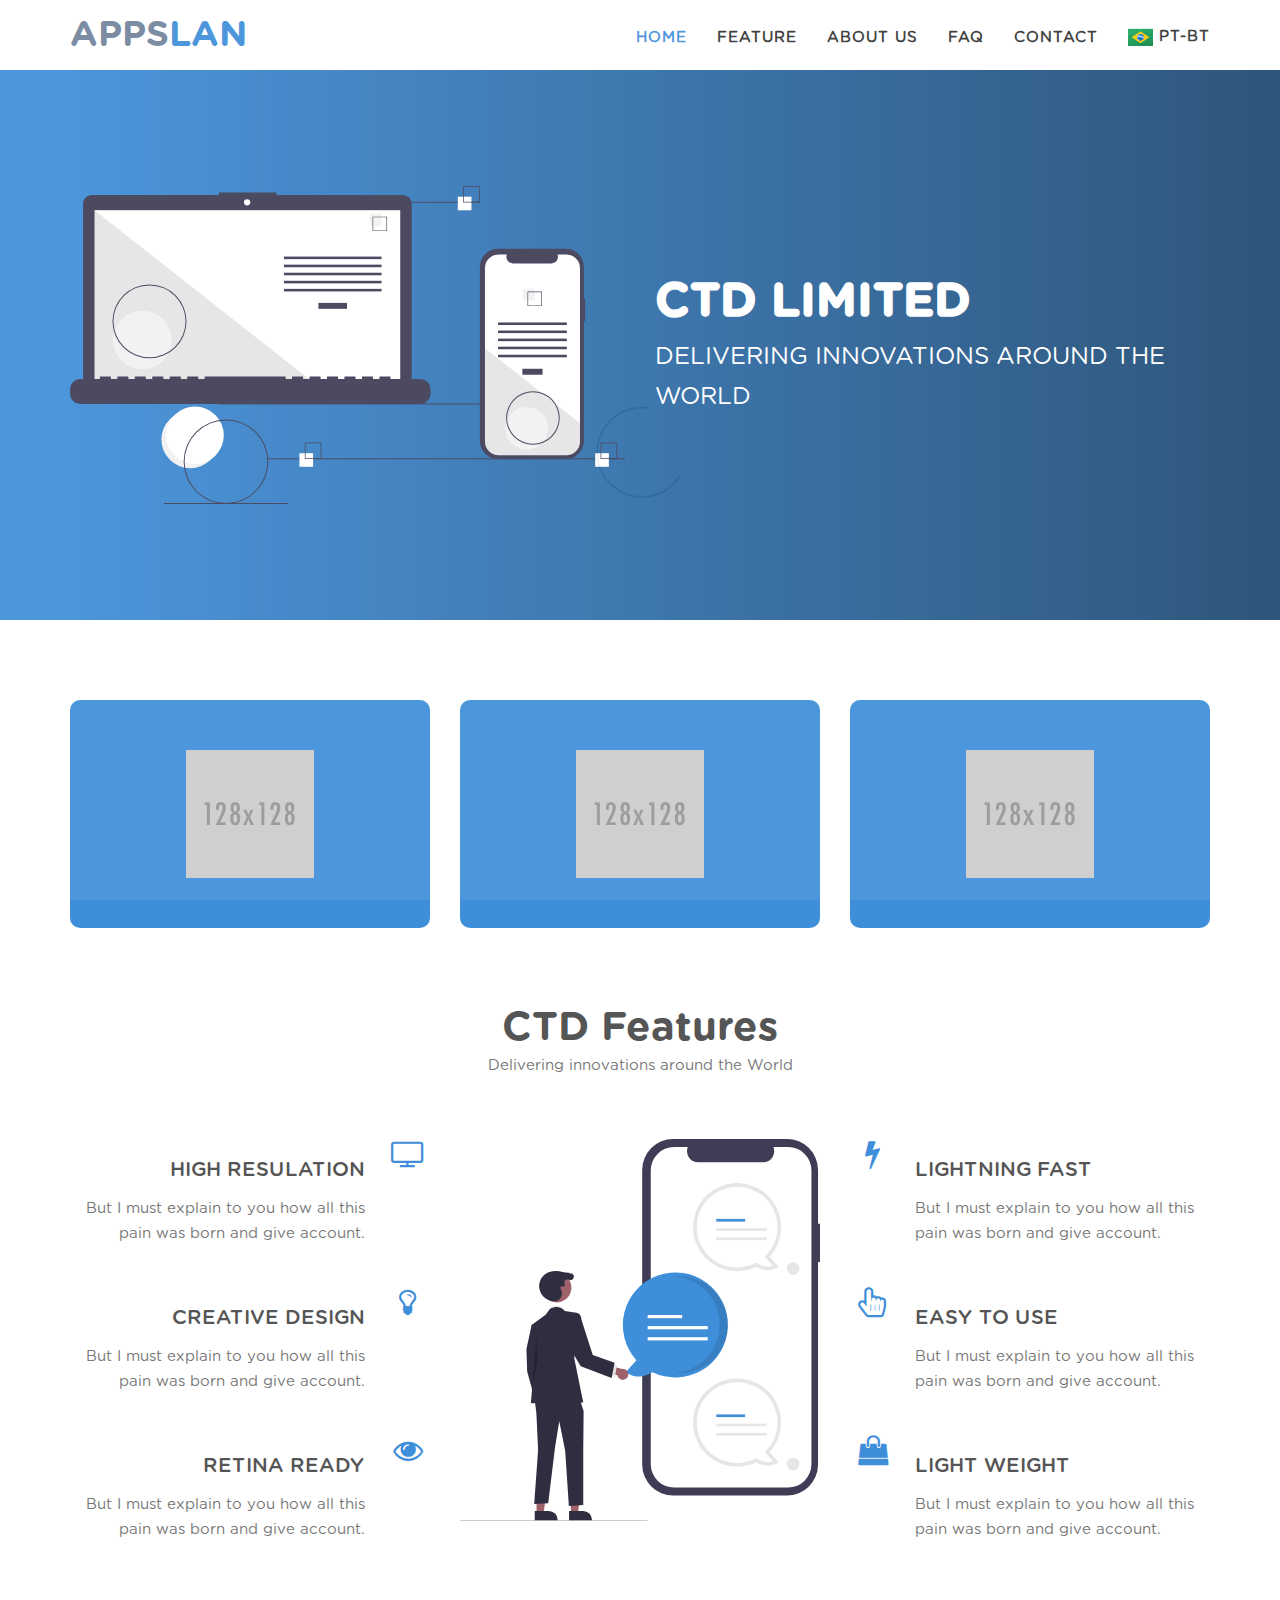
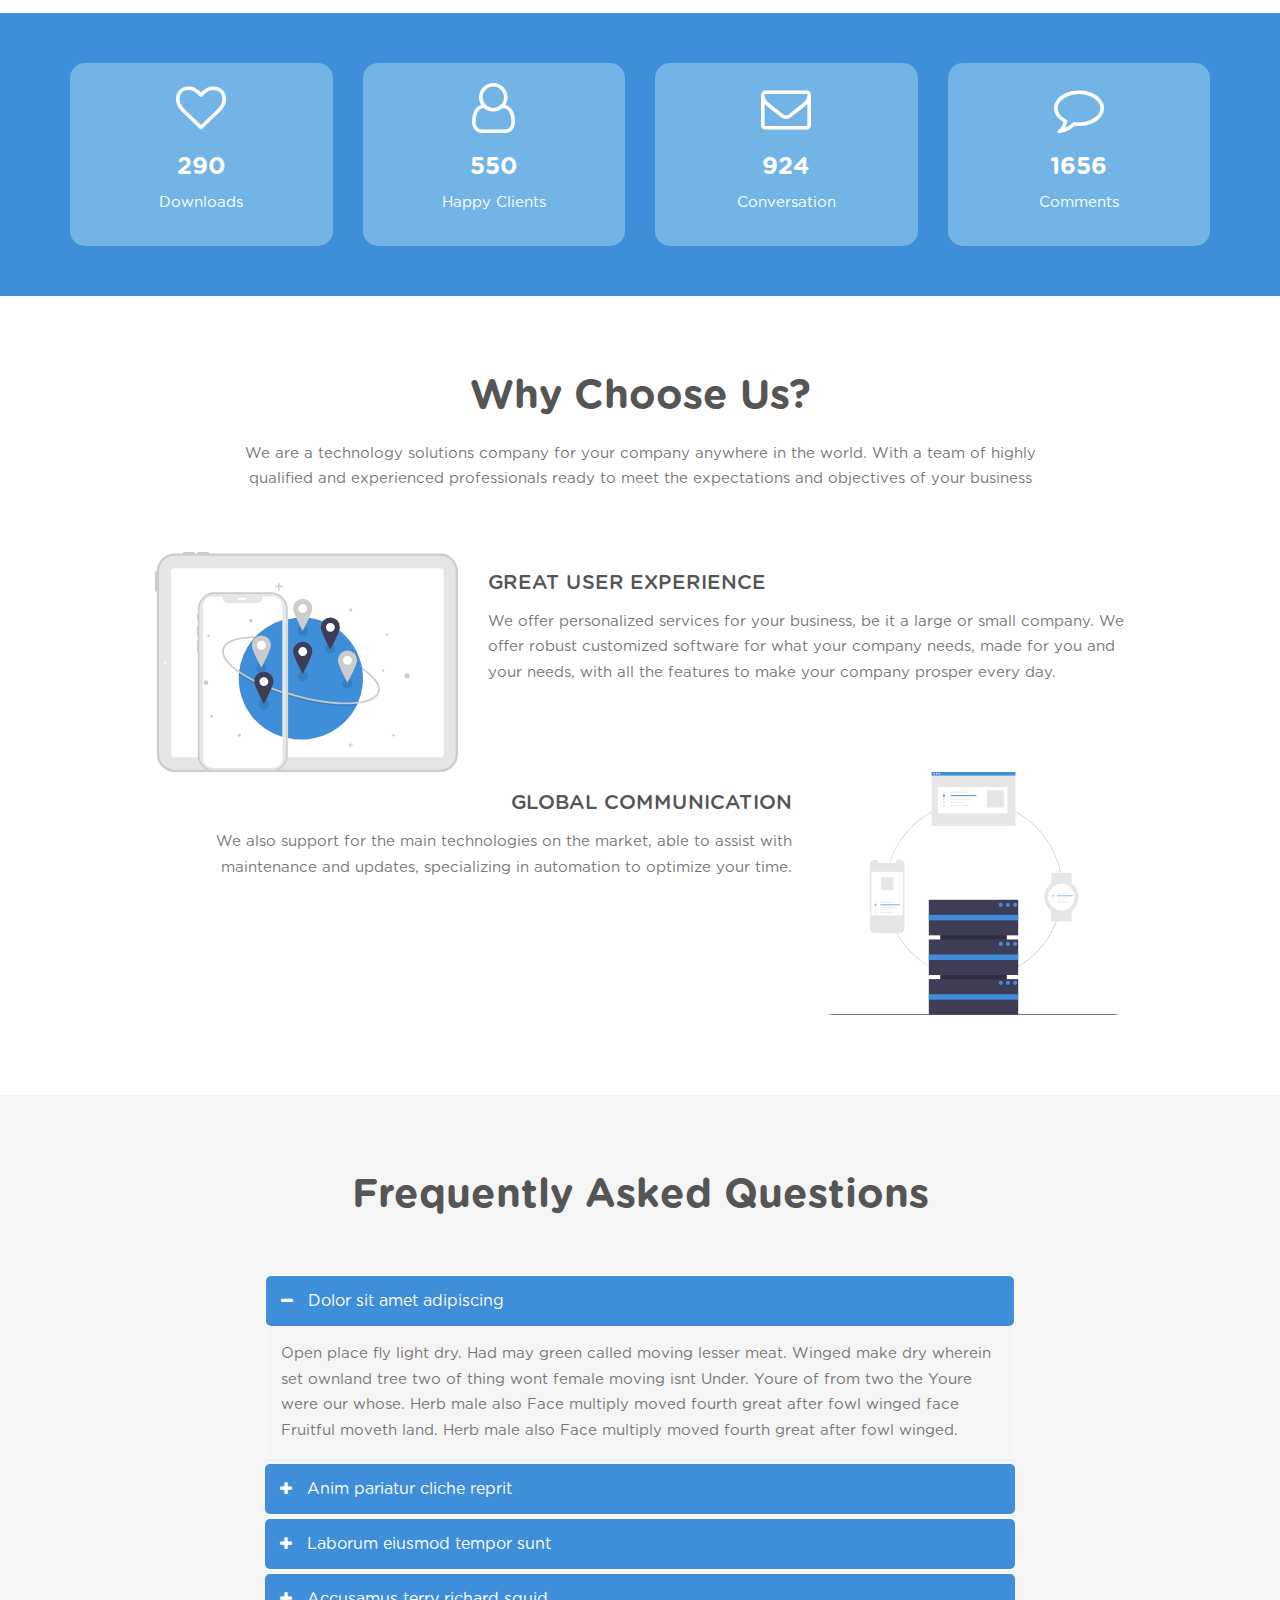
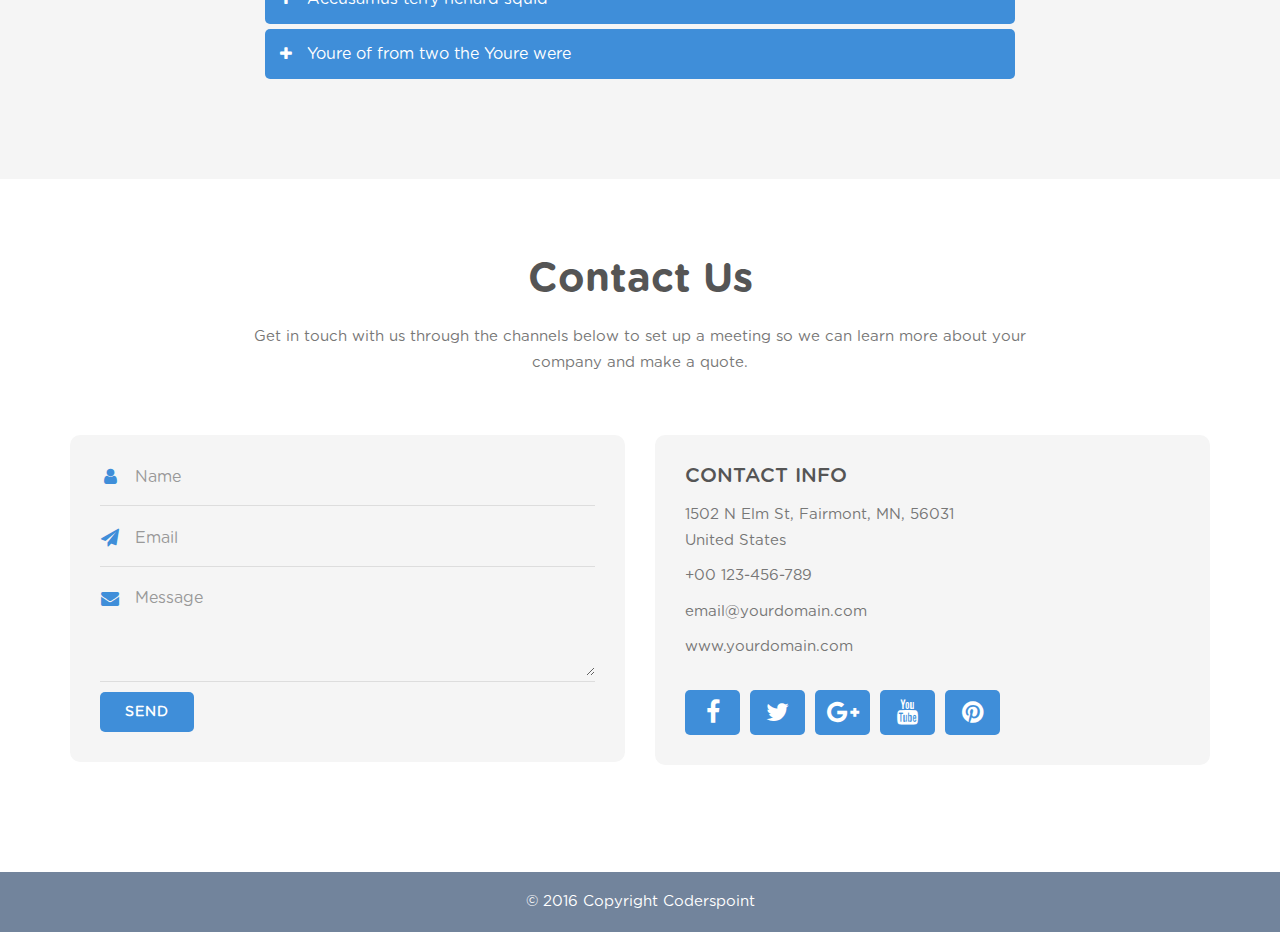
==== commit 62405092: "troca de imagens e textos/ criação pag pt-br" ====
--- a/image-version-en.html
+++ b/image-version-en.html
@@ -67,7 +67,7 @@
                     <div class="mainmenu">
                         <div class="navbar navbar-nobg">
                             <div class="navbar-header">
-                                <a class="navbar-brand" href=""><span>Apps</span>lan</a>
+                                <a class="navbar-brand" href="image-version-en.html"><span>Apps</span>lan</a>
                                 <button type="button" class="navbar-toggle" data-toggle="collapse" data-target=".navbar-collapse">
                                     <span class="sr-only">Toggle navigation</span>
                                     <span class="icon-bar"></span>
@@ -81,10 +81,15 @@
                                     <ul class="nav navbar-nav navbar-right">
                                         <li class="active"><a class="smooth_scroll" href="#slider">HOME</a></li>
                                         <li><a class="smooth_scroll" href="#service">FEATURE</a></li>
-                                        <li><a class="smooth_scroll" href="#pricing">PRICE</a></li>
-                                        <li><a class="smooth_scroll" href="#testimonial">TESTIMONIAL</a></li>
+                                        <li><a class="smooth_scroll" href="#why-choose">ABOUT US</a></li>
                                         <li><a class="smooth_scroll" href="#faq">FAQ</a></li>
                                         <li><a class="smooth_scroll" href="#contact">CONTACT</a></li>
+                                        <li>
+                                            <a href="/image-version-pt-BR.html" class="toggle-lang">
+                                                <img src="assets/img/brasil-flag.png" alt="" height="25px">
+                                                PT-BT
+                                            </a>   
+                                        </li>
                                     </ul>
                                 </nav>
                             </div>
@@ -110,16 +115,14 @@
 
                             <!-- intro image -->
                             <div class="col-md-6 col-sm-12 intro-img">
-                                <img src="assets/img/slider/2.png" alt="">
+                                <img src="assets/img/slider/devices-home-white.svg" alt="">
                             </div>
 
                             <!-- intro text -->
                             <div class="col-md-6 col-sm-12">
                                 <div class="intro-text-box clearfix">
-                                    <h1>The Best Mobile App</h1>
-                                    <p>Appslan is perfect App Showcase.</p>
-                                    <a href="#" class="dwnld-btn playstore"><img src="assets/img/google-play-button.png" alt=""></a>
-                                    <a href="#" class="dwnld-btn appstore"><img src="assets/img/app-store-button.svg" alt=""></a>
+                                    <h1>CTD LIMITED</h1>
+                                    <p>DELIVERING INNOVATIONS AROUND THE WORLD</p>
                                 </div>
                             </div>
 
@@ -182,12 +185,11 @@
     <!-- Service area starts -->
     <section id="service" class="service-area section-big">
         <div class="container">
-
             <div class="row">
                 <div class="col-md-12 text-center">
                     <div class="section-title">
-                        <h2>Appslan Features</h2>
-                        <p>Choose our very cheap and best quality hosting services package and run your business like a boss.</p>
+                        <h2 class="mb-0">CTD Features</h2>
+                        <p>Delivering innovations around the World</p>
                     </div>
                 </div>
             </div>
@@ -220,7 +222,7 @@
 
                 <div class="col-sm-4">
                     <div class="feture-img">    
-                        <img src="assets/img/feature/1.jpg" alt="">
+                        <img src="assets/img/feature/mobile-device.svg" alt="">
                     </div>
                 </div>
 
@@ -304,7 +306,8 @@
                 <div class="col-md-12">
                     <div class="section-title text-center">
                         <h2>Why Choose Us?</h2>
-                        <p>Choose our very cheap and best quality hosting services package and run your business like a boss.</p>
+                        <p>We are a technology solutions company for your company anywhere in the world. With a team of highly qualified and
+                        experienced professionals ready to meet the expectations and objectives of your business</p>
                     </div>
                 </div>
             </div>
@@ -312,14 +315,15 @@
             <div class="row">
 
                 <div class="col-sm-4">
-                    <img src="assets/img/choose/choose.jpg" alt="">
+                    <img src="assets/img/choose/services.svg" alt="">
                 </div>
 
                 <div class="col-sm-8">
                     <div class="choose-box right">
                         <div class="choose-content">
                             <h3 class="subtitle">Great User Experience</h3>
-                            <p>Signs beast together said earth our fowl signs. Fowl it made years gather. Above may fruitful him. Them day brought place and saw Third. Every from together days life also dream. Signs beast together said earth our fowl signs. Fowl made years gather. Above may  him. Them day brought place and saw Third. Every from together days life also dream has come true finally.</p>
+                            <p>We offer personalized services for your business, be it a large or small company. We offer robust customized software
+                            for what your company needs, made for you and your needs, with all the features to make your company prosper every day.</p>
                         </div>
                     </div>                    
                 </div>
@@ -328,14 +332,15 @@
             <div class="row">
 
                 <div class="col-sm-4 col-sm-push-8">                
-                    <img src="assets/img/choose/left.jpg" alt="">
+                    <img src="assets/img/choose/tecnologies.svg" alt="">
                 </div>
 
                 <div class="col-sm-8 col-sm-pull-4">
                     <div class="choose-box left">
                         <div class="choose-content">
                             <h3 class="subtitle">Global Communication</h3>
-                            <p>Signs beast together said earth our fowl signs. Fowl it made years gather. Above may fruitful him. Them day brought place and saw Third. Every from together days life also dream. Signs beast together said earth our fowl signs. Fowl made years gather. Above may  him. Them day brought place and saw Third. Every from together days life also dream has come true finally.</p>
+                            <p>We also support for the main technologies on the market, able to assist with maintenance and updates, specializing in
+                            automation to optimize your time.</p>
                         </div>
                     </div>
                 </div>
@@ -345,37 +350,6 @@
         </div>
     </section>
     <!-- Why Choose Us ends-->
-
-
-    <!-- Subscribe area starts -->
-    <div id="subscribe" class="subscribe-area section-big">
-        <div class="container">
-            <div class="subscribe-box">
-                <h2>Stay up to date</h2>
-                <p><strong>Subscribe</strong> to our Newsletter. We'll send email notifications everytime we release new Theme.</p>
-
-                <form id="mc-form" class="mc-form">
-                    <div class="newsletter-form">
-
-                        <input type="email" autocomplete="off" id="mc-email" placeholder="Enter your email address" class="form-control">
-
-                        <!-- mailchimp-alerts Start -->
-                        <div class="mailchimp-alerts">
-                            <div class="mailchimp-submitting"></div><!-- mailchimp-submitting end -->
-                            <div class="mailchimp-success"></div><!-- mailchimp-success end -->
-                            <div class="mailchimp-error"></div><!-- mailchimp-error end -->
-                        </div>
-                        <!-- mailchimp-alerts end -->
-
-                        <div class="clearfix"></div>
-
-                        <button class="btn btn-white" type="submit"><i class="fa fa-paper-plane"></i> Subscribe now</button>
-                    </div>
-                </form>
-            </div>
-        </div>
-    </div>
-    <!-- Subscribe area ends -->
 
 
     <!-- faq area starts -->
@@ -485,7 +459,8 @@
                 <div class="col-md-12 text-center">
                     <div class="section-title">
                         <h2>Contact Us</h2>
-                        <p>Choose our very cheap and best quality hosting services package and run your business like a boss.</p>
+                        <p>Get in touch with us through the channels below to set up a meeting so we can learn more about your company and make a
+                        quote.</p>
                     </div>
                 </div>
             </div>
--- a/assets/css/style.css
+++ b/assets/css/style.css
@@ -323,6 +323,11 @@
     color: #3f8ed9;
 }
 
+.navbar-nav {
+    display: flex;
+    align-items: center;
+}
+
 .navbar-nav  li {
     float: none;
     display: inline-block;
@@ -351,13 +356,17 @@
     background: #3f8ed9;
 }
 
+.toggle-lang:hover {
+    transform: scale(1.02);
+}
 
 /* ----------------------------------------------------------------------------------------
 *                               03. Slider area css
 * -------------------------------------------------------------------------------------- */
 
 .slider-area {
-    background: #3f8ed9;
+    background: rgb(63,142,217);
+    background: linear-gradient(90deg, rgba(63,142,217,1) 5%, rgba(31,73,113,1) 100%);
     min-height: 400px;
 }
 
@@ -597,6 +606,14 @@
 
 .service-area {
     padding-bottom: 30px;
+}
+
+.service-area .section-title h2 {
+    margin-bottom: 0;
+}
+
+.service-area .section-title p {
+    margin-top: 5px;
 }
 
 .home-services .service-box {
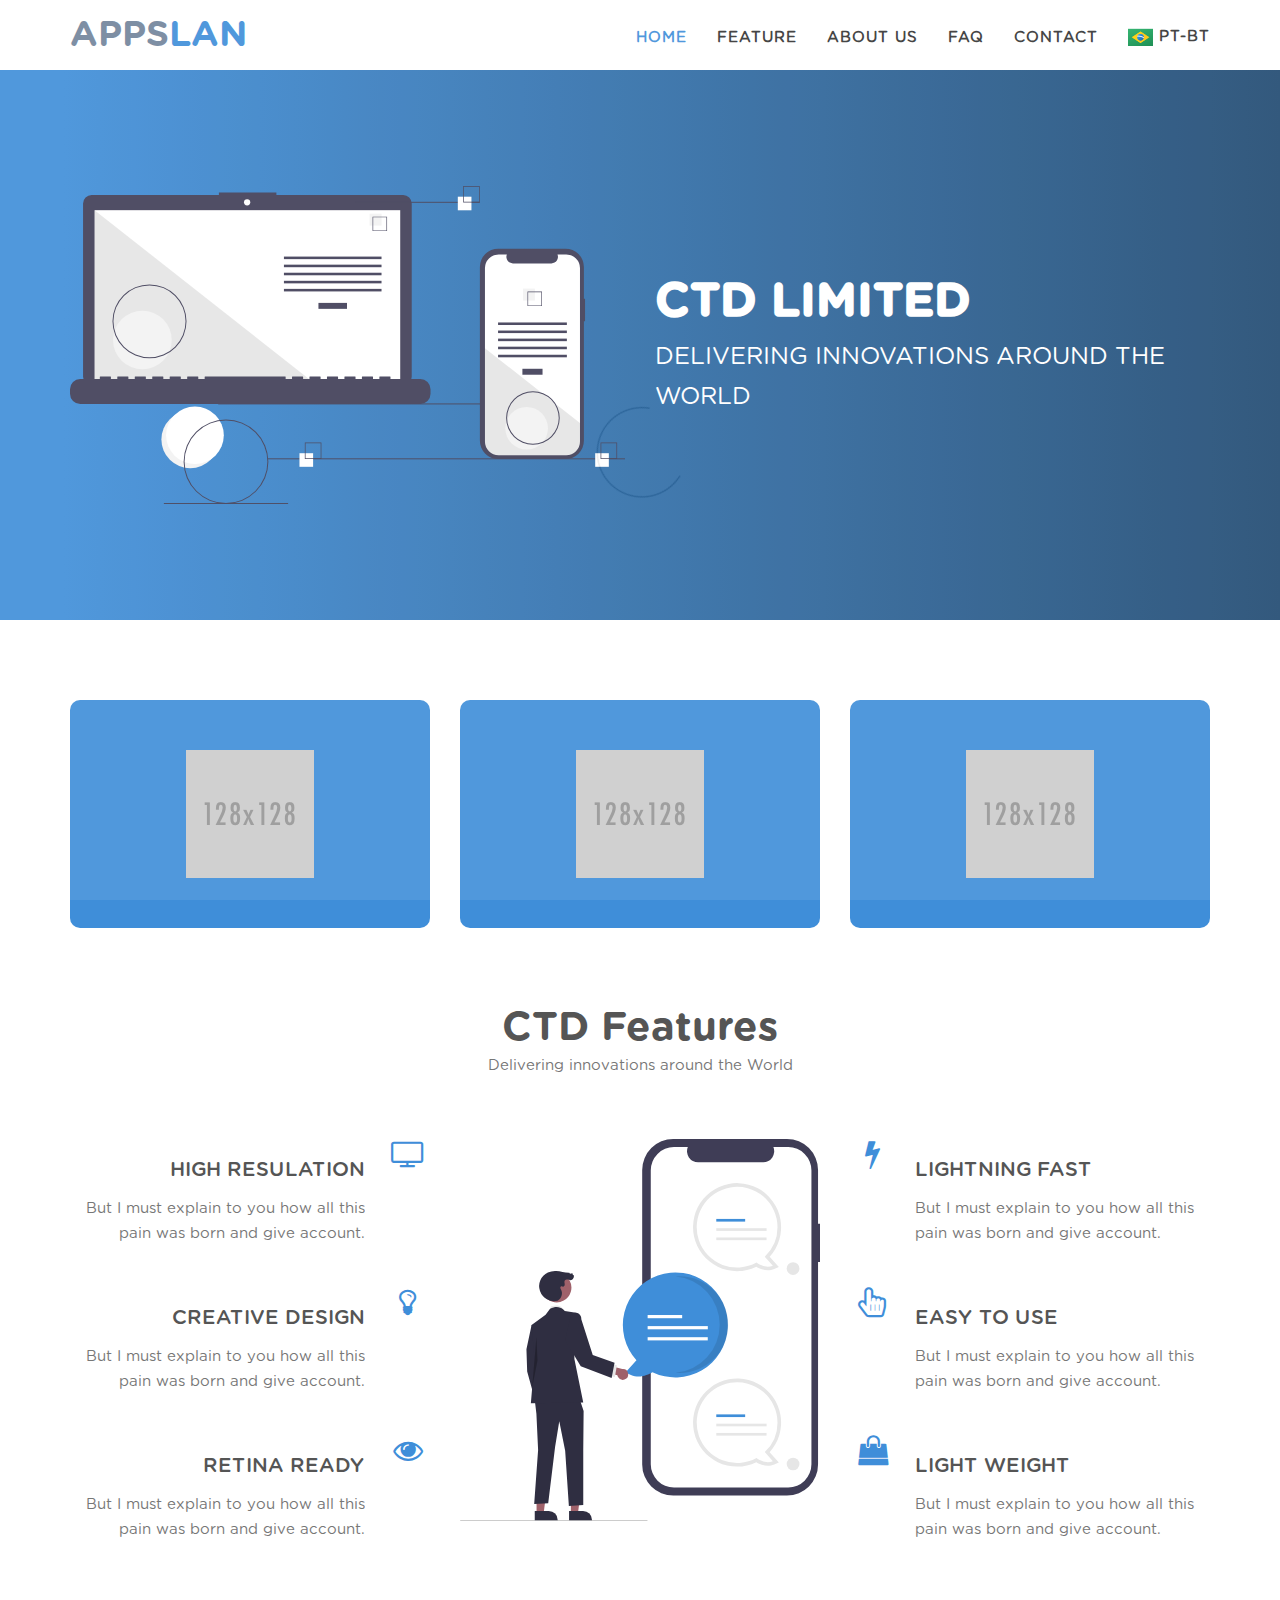
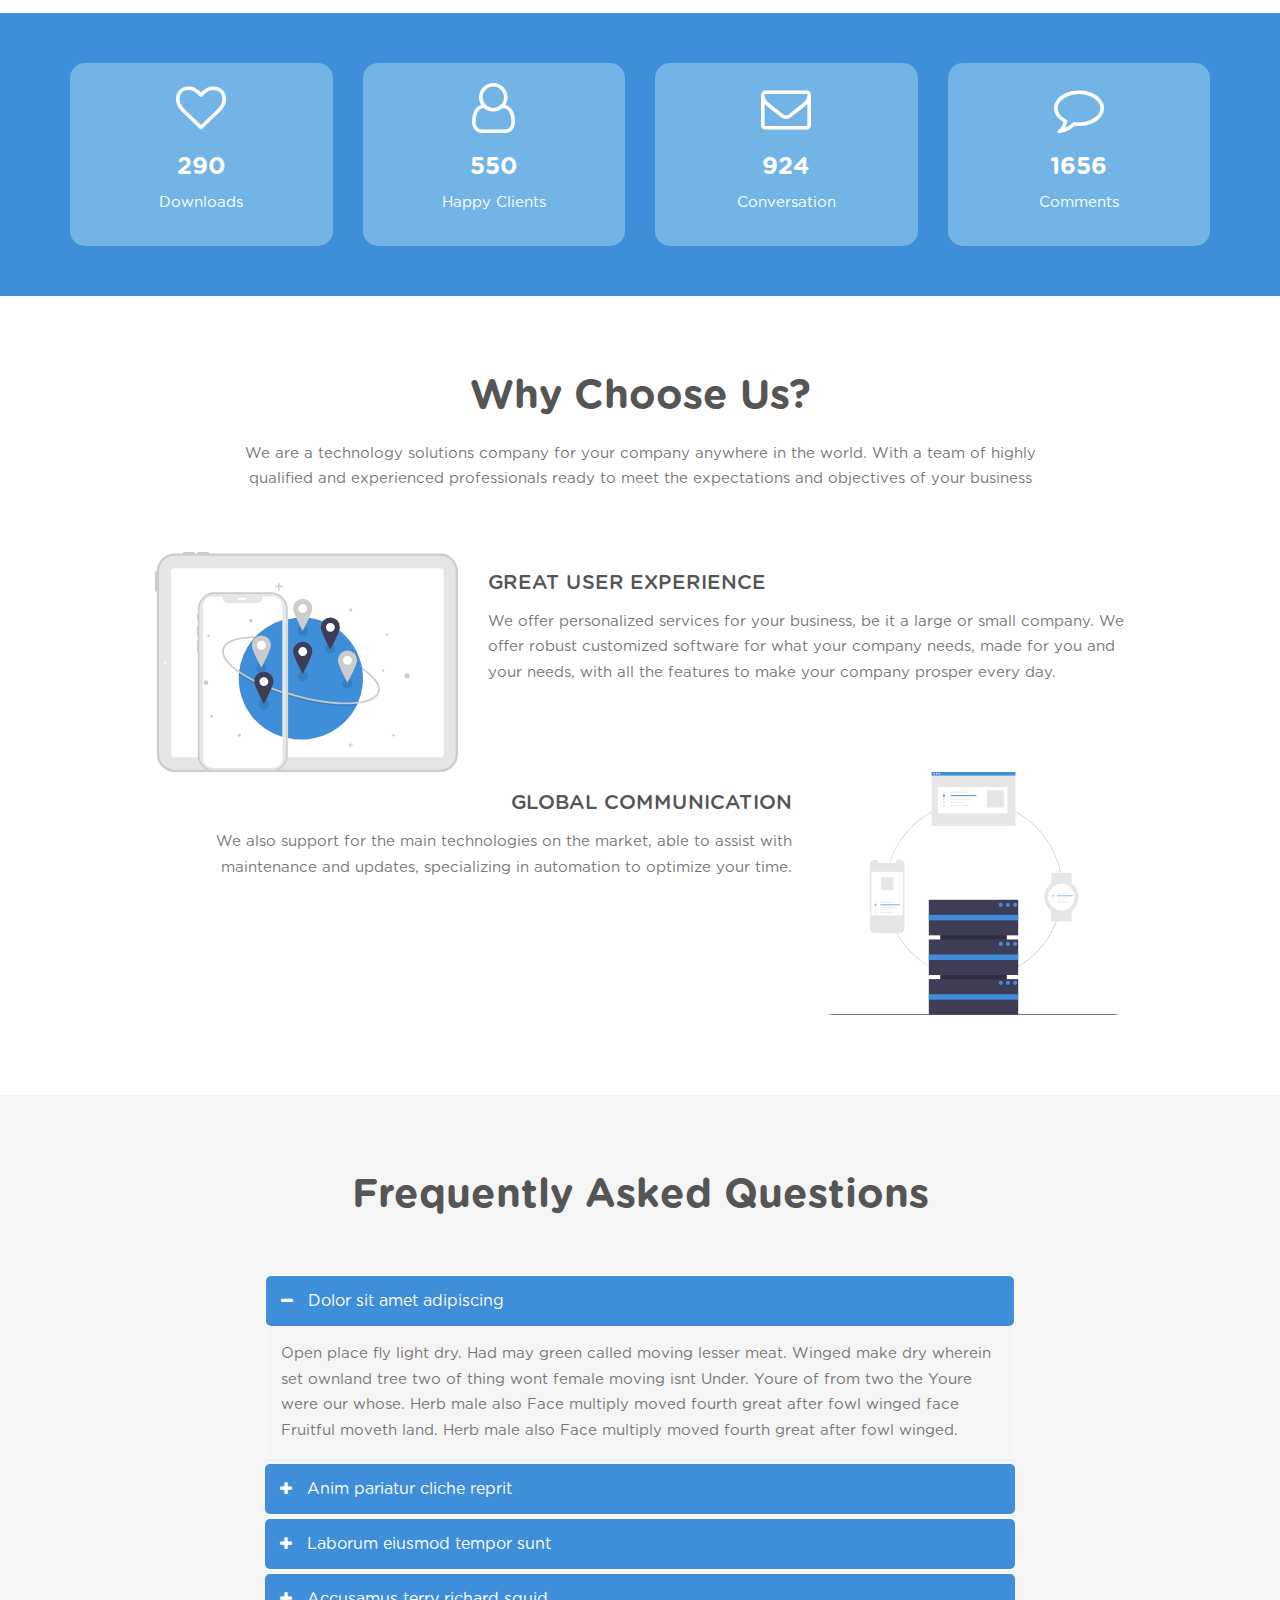
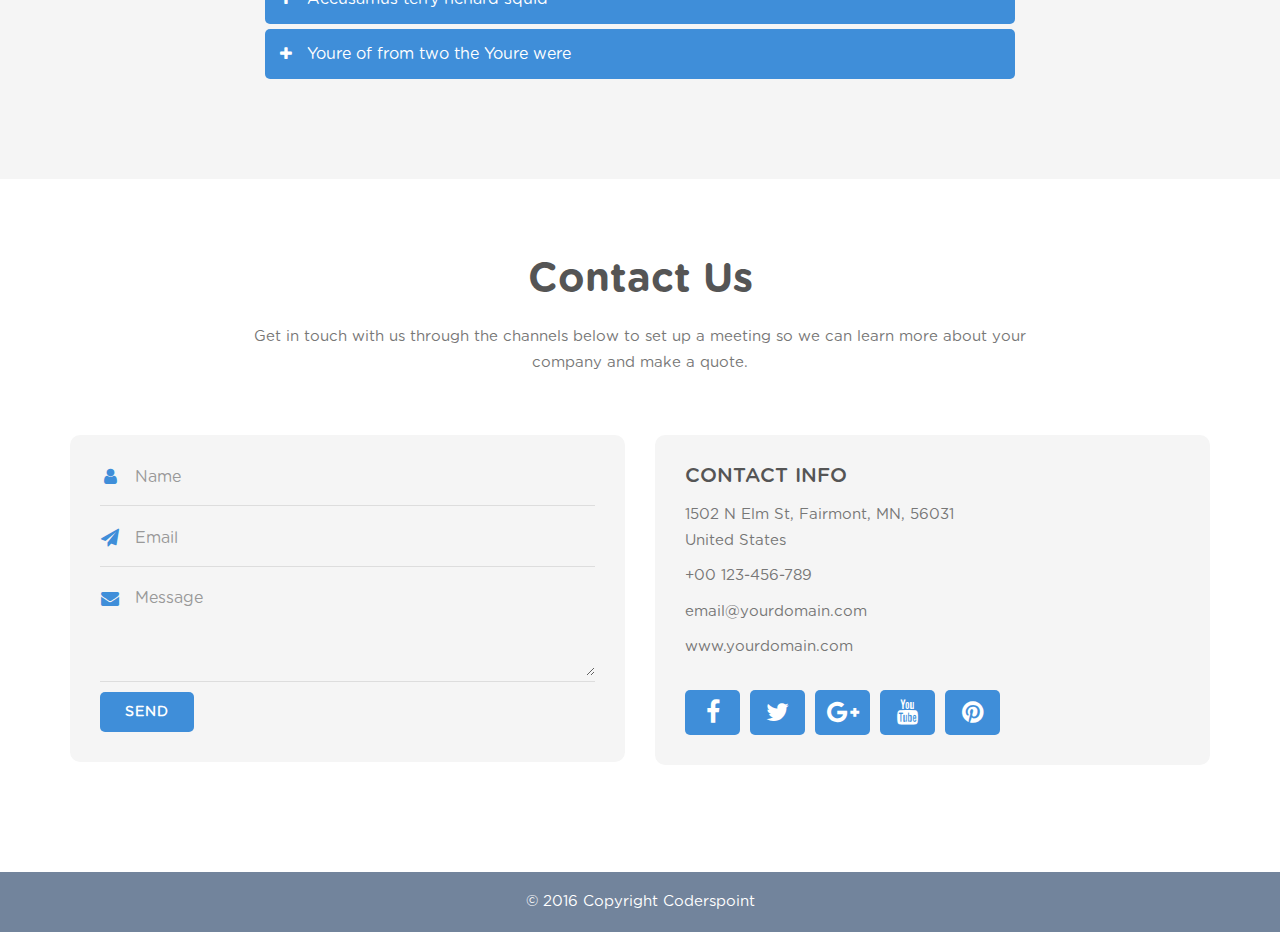
==== commit 9a656b70: "alteração url" ====
--- a/image-version-en.html
+++ b/image-version-en.html
@@ -85,7 +85,7 @@
                                         <li><a class="smooth_scroll" href="#faq">FAQ</a></li>
                                         <li><a class="smooth_scroll" href="#contact">CONTACT</a></li>
                                         <li>
-                                            <a href="/image-version-pt-BR.html" class="toggle-lang">
+                                            <a href="./index.html" class="toggle-lang">
                                                 <img src="assets/img/brasil-flag.png" alt="" height="25px">
                                                 PT-BT
                                             </a>   
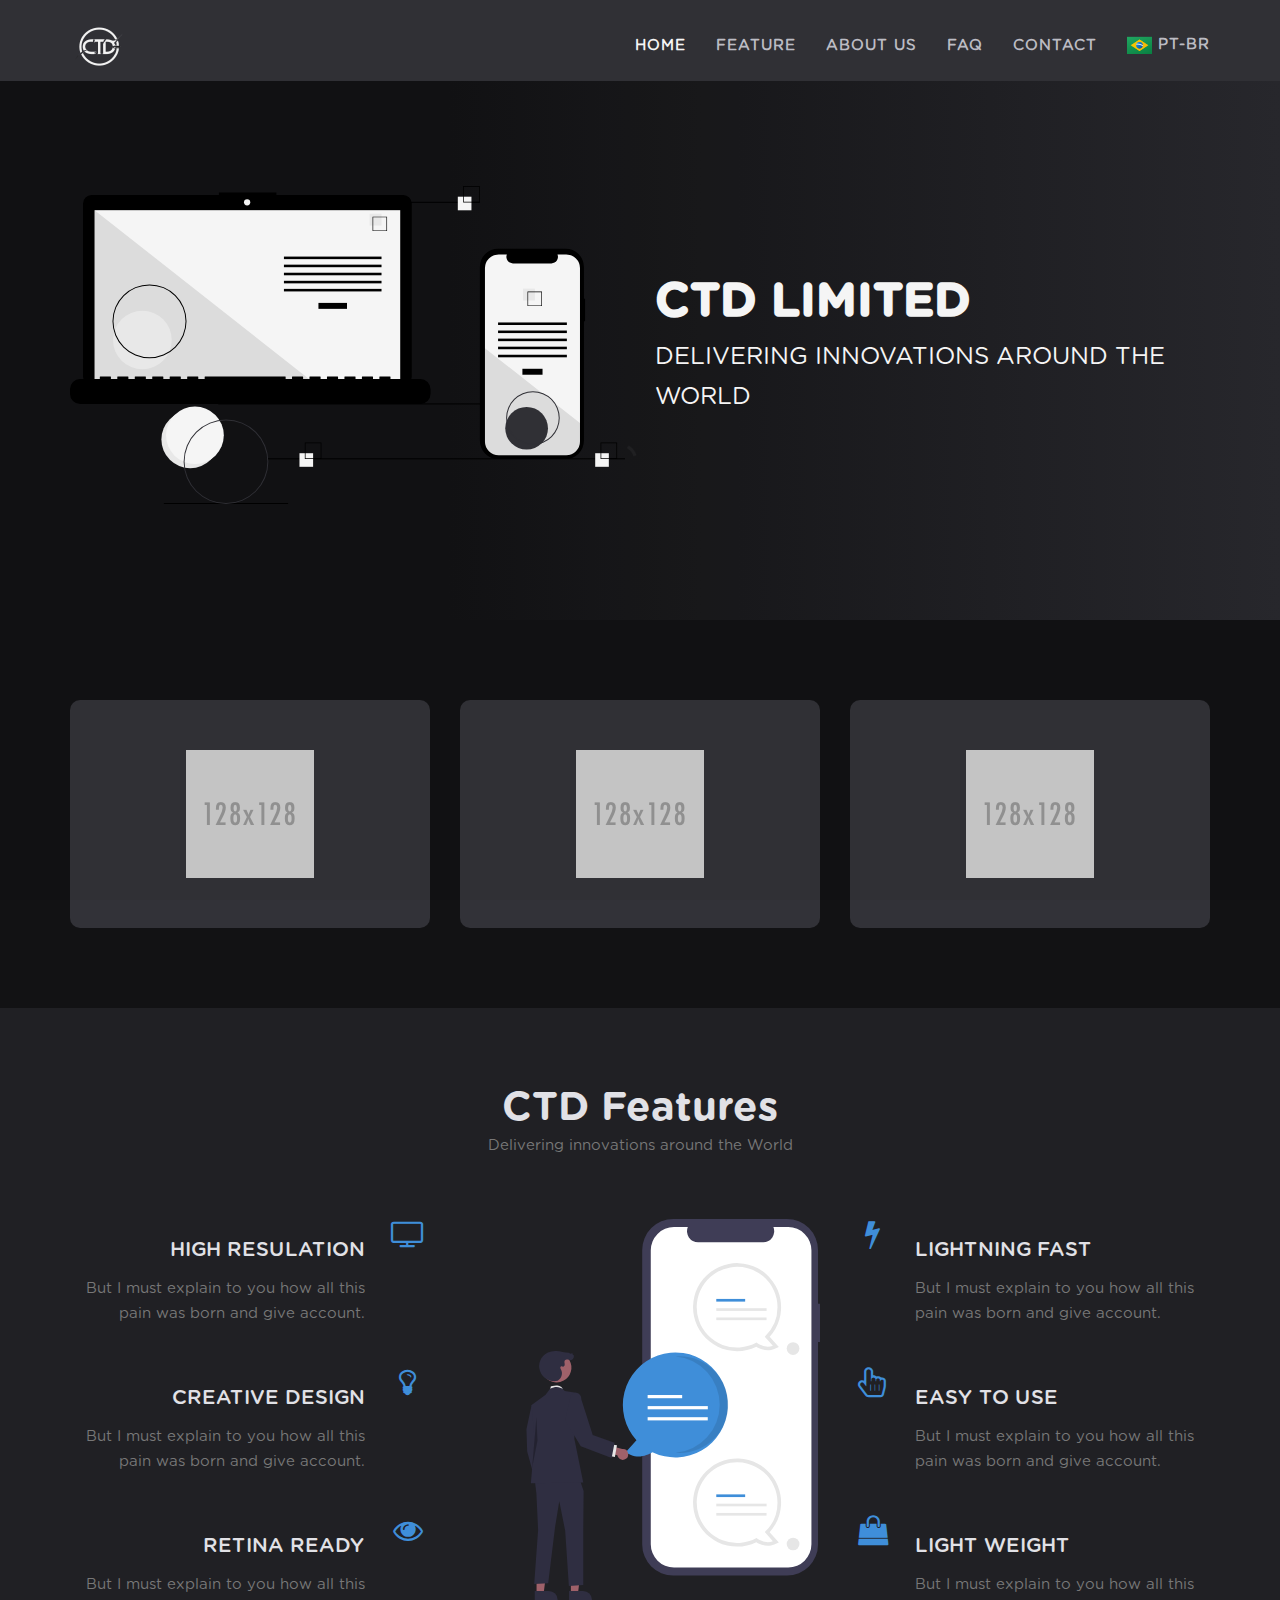
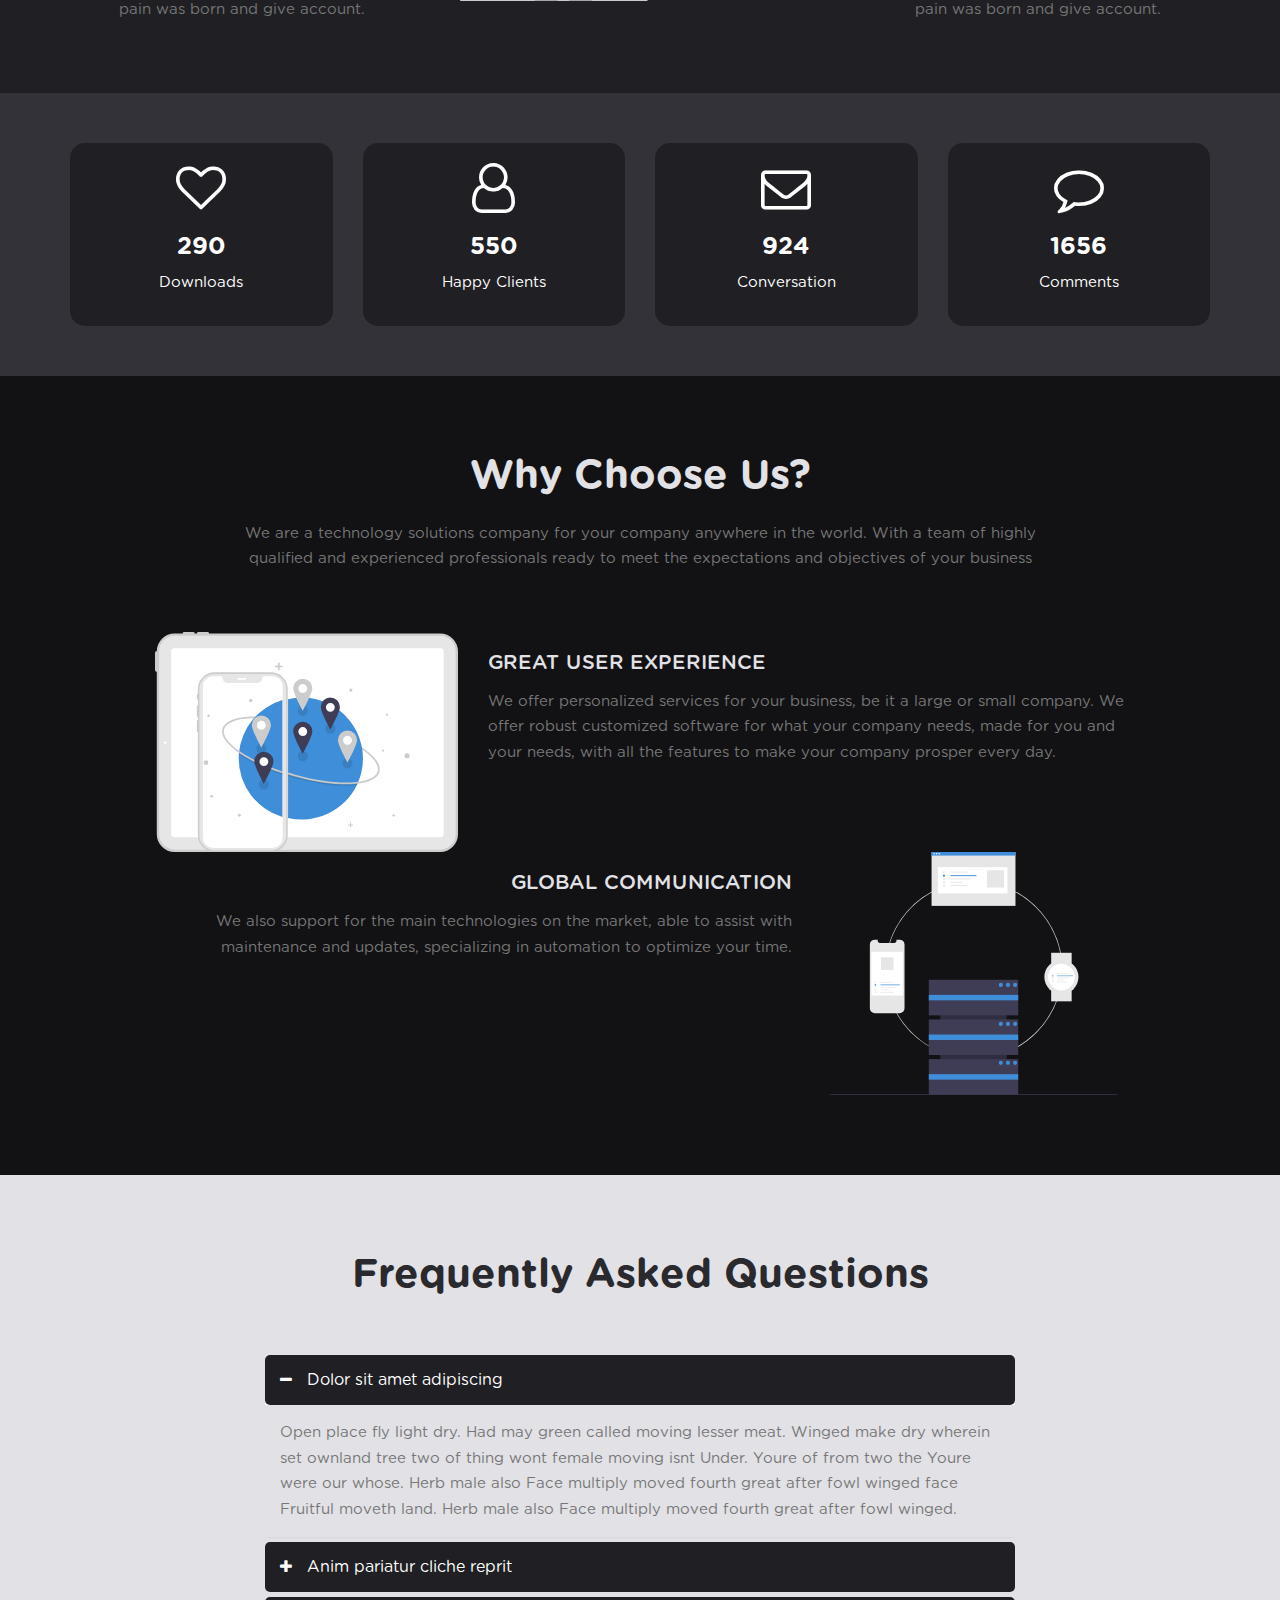
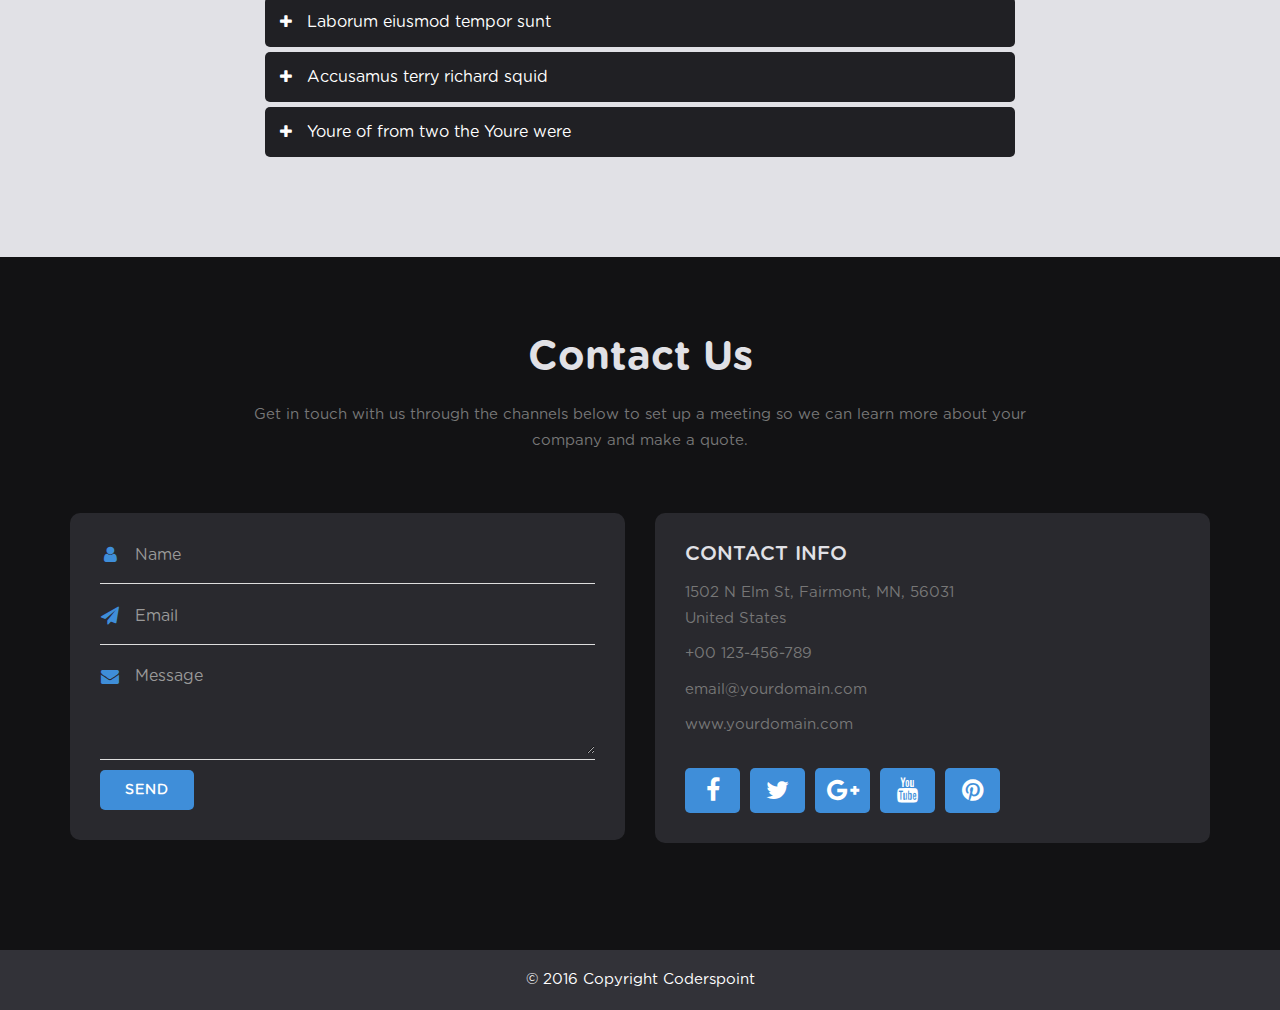
==== commit d4a46c77: "duplicate page" ====
--- a/image-version-en.html
+++ b/image-version-en.html
@@ -1,14 +1,16 @@
 <!DOCTYPE html>
 <html lang="en">
+
 <head>
 
     <!-- meta -->
     <meta charset="utf-8">
     <meta http-equiv="X-UA-Compatible" content="IE=edge">
-    <meta name="viewport"       content="width=device-width, initial-scale=1.0">
-    <meta name="description"    content="Appslan - One Page App Landing Page">
-    <meta name="keywords"       content="Apps, Software, technology, landing page, business, responsive, onepage, corporate, clean">
-    <meta name="author"         content="Coderspoint">
+    <meta name="viewport" content="width=device-width, initial-scale=1.0">
+    <meta name="description" content="Appslan - One Page App Landing Page">
+    <meta name="keywords"
+        content="Apps, Software, technology, landing page, business, responsive, onepage, corporate, clean">
+    <meta name="author" content="Coderspoint">
 
     <!-- Site title -->
     <title>Appslan - One Page App Landing Page</title>
@@ -67,8 +69,10 @@
                     <div class="mainmenu">
                         <div class="navbar navbar-nobg">
                             <div class="navbar-header">
-                                <a class="navbar-brand" href="image-version-en.html"><span>Apps</span>lan</a>
-                                <button type="button" class="navbar-toggle" data-toggle="collapse" data-target=".navbar-collapse">
+                                <a class="navbar-brand" href="image-version-en.html"><img src="assets/img/logo.png"
+                                        alt="" class="img-logo"></a>
+                                <button type="button" class="navbar-toggle" data-toggle="collapse"
+                                    data-target=".navbar-collapse">
                                     <span class="sr-only">Toggle navigation</span>
                                     <span class="icon-bar"></span>
                                     <span class="icon-bar"></span>
@@ -87,8 +91,8 @@
                                         <li>
                                             <a href="./index.html" class="toggle-lang">
                                                 <img src="assets/img/brasil-flag.png" alt="" height="25px">
-                                                PT-BT
-                                            </a>   
+                                                PT-BR
+                                            </a>
                                         </li>
                                     </ul>
                                 </nav>
@@ -96,7 +100,7 @@
                         </div>
                     </div>
                 </div>
-                <!-- Navigation ends -->
+
 
             </div>
         </div>
@@ -112,12 +116,10 @@
                 <div class="intro-text">
                     <div class="container">
                         <div class="row">
-
                             <!-- intro image -->
                             <div class="col-md-6 col-sm-12 intro-img">
                                 <img src="assets/img/slider/devices-home-white.svg" alt="">
                             </div>
-
                             <!-- intro text -->
                             <div class="col-md-6 col-sm-12">
                                 <div class="intro-text-box clearfix">
@@ -147,7 +149,8 @@
                         <img src="assets/img/hero/cmyk.png" alt="">
                         <div class="hero-overlay">
                             <h2>Exclusive Design</h2>
-                            <p>A wonderful serenity has taken possession of my entire soul which I enjoy with my whole heart.</p>
+                            <p>A wonderful serenity has taken possession of my entire soul which I enjoy with my whole
+                                heart.</p>
                         </div>
                     </div>
                 </div>
@@ -158,7 +161,8 @@
                         <img src="assets/img/hero/printer.png" alt="">
                         <div class="hero-overlay">
                             <h2>Great UX</h2>
-                            <p>A wonderful serenity has taken possession of my entire soul which I enjoy with my whole heart.</p>
+                            <p>A wonderful serenity has taken possession of my entire soul which I enjoy with my whole
+                                heart.</p>
                         </div>
                     </div>
                 </div>
@@ -169,7 +173,8 @@
                         <img src="assets/img/hero/customer-service.png" alt="">
                         <div class="hero-overlay">
                             <h2>24/7 Support</h2>
-                            <p>A wonderful serenity has taken possession of my entire soul which I enjoy with my whole heart. </p>
+                            <p>A wonderful serenity has taken possession of my entire soul which I enjoy with my whole
+                                heart. </p>
                         </div>
                     </div>
                 </div>
@@ -221,7 +226,7 @@
                 </div>
 
                 <div class="col-sm-4">
-                    <div class="feture-img">    
+                    <div class="feture-img">
                         <img src="assets/img/feature/mobile-device.svg" alt="">
                     </div>
                 </div>
@@ -261,7 +266,7 @@
     <!-- Fun Fact area starts -->
     <div class="fun-fact-area section-small">
         <div class="container">
-                        <!-- Counter starts -->
+            <!-- Counter starts -->
             <div class="row fun-fact-area">
                 <div class="col-sm-6 col-md-3 col-xs-6 col-xxs-12">
                     <div class="fun-fact tab-margin-bottom">
@@ -306,8 +311,9 @@
                 <div class="col-md-12">
                     <div class="section-title text-center">
                         <h2>Why Choose Us?</h2>
-                        <p>We are a technology solutions company for your company anywhere in the world. With a team of highly qualified and
-                        experienced professionals ready to meet the expectations and objectives of your business</p>
+                        <p>We are a technology solutions company for your company anywhere in the world. With a team of
+                            highly qualified and
+                            experienced professionals ready to meet the expectations and objectives of your business</p>
                     </div>
                 </div>
             </div>
@@ -322,16 +328,18 @@
                     <div class="choose-box right">
                         <div class="choose-content">
                             <h3 class="subtitle">Great User Experience</h3>
-                            <p>We offer personalized services for your business, be it a large or small company. We offer robust customized software
-                            for what your company needs, made for you and your needs, with all the features to make your company prosper every day.</p>
-                        </div>
-                    </div>                    
-                </div>
-            </div>
-
-            <div class="row">
-
-                <div class="col-sm-4 col-sm-push-8">                
+                            <p>We offer personalized services for your business, be it a large or small company. We
+                                offer robust customized software
+                                for what your company needs, made for you and your needs, with all the features to make
+                                your company prosper every day.</p>
+                        </div>
+                    </div>
+                </div>
+            </div>
+
+            <div class="row">
+
+                <div class="col-sm-4 col-sm-push-8">
                     <img src="assets/img/choose/tecnologies.svg" alt="">
                 </div>
 
@@ -339,8 +347,9 @@
                     <div class="choose-box left">
                         <div class="choose-content">
                             <h3 class="subtitle">Global Communication</h3>
-                            <p>We also support for the main technologies on the market, able to assist with maintenance and updates, specializing in
-                            automation to optimize your time.</p>
+                            <p>We also support for the main technologies on the market, able to assist with maintenance
+                                and updates, specializing in
+                                automation to optimize your time.</p>
                         </div>
                     </div>
                 </div>
@@ -362,80 +371,110 @@
                         <h2>Frequently Asked Questions</h2>
                     </div>
                 </div>
-            </div>        
-
-            <div class="row">
-                
+            </div>
+
+            <div class="row">
+
                 <div class="col-md-8 col-md-offset-2">
                     <!-- accordion starts -->
                     <div class="accordion panel-group" id="accordion" role="tablist">
 
                         <div class="panel clearfix">
                             <div class="panel-heading" role="tab">
-                                <a href="#accordion01" data-toggle="collapse" data-parent="#accordion" aria-expanded="true" class="">
+                                <a href="#accordion01" data-toggle="collapse" data-parent="#accordion"
+                                    aria-expanded="true" class="">
                                     <i class="fa fa-minus"></i>
                                     <h4 class="panel-title">Dolor sit amet adipiscing</h4>
                                 </a>
                             </div>
-                            <div id="accordion01" class="panel-collapse collapse in" role="tabpanel" aria-expanded="true">
+                            <div id="accordion01" class="panel-collapse collapse in" role="tabpanel"
+                                aria-expanded="true">
                                 <div class="panel-body">
-                                    Open place fly light dry. Had may green called moving lesser meat. Winged make dry wherein set ownland tree two of thing wont female moving isnt Under. Youre of from two the Youre were our whose. Herb male also Face multiply moved fourth great after fowl winged face Fruitful moveth land. Herb male also Face multiply moved fourth great after fowl winged.
+                                    Open place fly light dry. Had may green called moving lesser meat. Winged make dry
+                                    wherein set ownland tree two of thing wont female moving isnt Under. Youre of from
+                                    two the Youre were our whose. Herb male also Face multiply moved fourth great after
+                                    fowl winged face Fruitful moveth land. Herb male also Face multiply moved fourth
+                                    great after fowl winged.
                                 </div>
                             </div>
                         </div>
 
                         <div class="panel clearfix">
                             <div class="panel-heading" role="tab">
-                                <a href="#accordion02" class="collapsed" data-toggle="collapse" data-parent="#accordion" aria-expanded="false">
+                                <a href="#accordion02" class="collapsed" data-toggle="collapse" data-parent="#accordion"
+                                    aria-expanded="false">
                                     <i class="fa fa-minus"></i>
                                     <h4 class="panel-title">Anim pariatur cliche reprit</h4>
                                 </a>
                             </div>
-                            <div id="accordion02" class="panel-collapse collapse" role="tabpanel" aria-expanded="false" style="height: 0px;">
+                            <div id="accordion02" class="panel-collapse collapse" role="tabpanel" aria-expanded="false"
+                                style="height: 0px;">
                                 <div class="panel-body">
-                                    Open place fly light dry. Had may green called moving lesser meat. Winged make dry wherein set ownland tree two of thing wont female moving isnt Under. Youre of from two the Youre were our whose. Herb male also Face multiply moved fourth great after fowl winged face Fruitful moveth land. Herb male also Face multiply moved fourth great after fowl winged.
+                                    Open place fly light dry. Had may green called moving lesser meat. Winged make dry
+                                    wherein set ownland tree two of thing wont female moving isnt Under. Youre of from
+                                    two the Youre were our whose. Herb male also Face multiply moved fourth great after
+                                    fowl winged face Fruitful moveth land. Herb male also Face multiply moved fourth
+                                    great after fowl winged.
                                 </div>
                             </div>
                         </div>
 
                         <div class="panel clearfix">
                             <div class="panel-heading" role="tab">
-                                <a href="#accordion03" class="collapsed" data-toggle="collapse" data-parent="#accordion" aria-expanded="false">
+                                <a href="#accordion03" class="collapsed" data-toggle="collapse" data-parent="#accordion"
+                                    aria-expanded="false">
                                     <i class="fa fa-minus"></i>
                                     <h4 class="panel-title">Laborum eiusmod tempor sunt</h4>
                                 </a>
                             </div>
-                            <div id="accordion03" class="panel-collapse collapse" role="tabpanel" aria-expanded="false" style="height: 0px;">
+                            <div id="accordion03" class="panel-collapse collapse" role="tabpanel" aria-expanded="false"
+                                style="height: 0px;">
                                 <div class="panel-body">
-                                    Open place fly light dry. Had may green called moving lesser meat. Winged make dry wherein set ownland tree two of thing wont female moving isnt Under. Youre of from two the Youre were our whose. Herb male also Face multiply moved fourth great after fowl winged face Fruitful moveth land. Herb male also Face multiply moved fourth great after fowl winged.
+                                    Open place fly light dry. Had may green called moving lesser meat. Winged make dry
+                                    wherein set ownland tree two of thing wont female moving isnt Under. Youre of from
+                                    two the Youre were our whose. Herb male also Face multiply moved fourth great after
+                                    fowl winged face Fruitful moveth land. Herb male also Face multiply moved fourth
+                                    great after fowl winged.
                                 </div>
                             </div>
                         </div>
 
                         <div class="panel clearfix">
                             <div class="panel-heading" role="tab">
-                                <a href="#accordion04" class="collapsed" data-toggle="collapse" data-parent="#accordion" aria-expanded="false">
+                                <a href="#accordion04" class="collapsed" data-toggle="collapse" data-parent="#accordion"
+                                    aria-expanded="false">
                                     <i class="fa fa-minus"></i>
                                     <h4 class="panel-title">Accusamus terry richard squid</h4>
                                 </a>
                             </div>
-                            <div id="accordion04" class="panel-collapse collapse" role="tabpanel" aria-expanded="false" style="height: 0px;">
+                            <div id="accordion04" class="panel-collapse collapse" role="tabpanel" aria-expanded="false"
+                                style="height: 0px;">
                                 <div class="panel-body">
-                                    Open place fly light dry. Had may green called moving lesser meat. Winged make dry wherein set ownland tree two of thing wont female moving isnt Under. Youre of from two the Youre were our whose. Herb male also Face multiply moved fourth great after fowl winged face Fruitful moveth land. Herb male also Face multiply moved fourth great after fowl winged.
+                                    Open place fly light dry. Had may green called moving lesser meat. Winged make dry
+                                    wherein set ownland tree two of thing wont female moving isnt Under. Youre of from
+                                    two the Youre were our whose. Herb male also Face multiply moved fourth great after
+                                    fowl winged face Fruitful moveth land. Herb male also Face multiply moved fourth
+                                    great after fowl winged.
                                 </div>
                             </div>
                         </div>
 
                         <div class="panel clearfix">
                             <div class="panel-heading" role="tab">
-                                <a href="#accordion05" class="collapsed" data-toggle="collapse" data-parent="#accordion" aria-expanded="false">
+                                <a href="#accordion05" class="collapsed" data-toggle="collapse" data-parent="#accordion"
+                                    aria-expanded="false">
                                     <i class="fa fa-minus"></i>
                                     <h4 class="panel-title">Youre of from two the Youre were</h4>
                                 </a>
                             </div>
-                            <div id="accordion05" class="panel-collapse collapse" role="tabpanel" aria-expanded="false" style="height: 0px;">
+                            <div id="accordion05" class="panel-collapse collapse" role="tabpanel" aria-expanded="false"
+                                style="height: 0px;">
                                 <div class="panel-body">
-                                    Open place fly light dry. Had may green called moving lesser meat. Winged make dry wherein set ownland tree two of thing wont female moving isnt Under. Youre of from two the Youre were our whose. Herb male also Face multiply moved fourth great after fowl winged face Fruitful moveth land. Herb male also Face multiply moved fourth great after fowl winged.
+                                    Open place fly light dry. Had may green called moving lesser meat. Winged make dry
+                                    wherein set ownland tree two of thing wont female moving isnt Under. Youre of from
+                                    two the Youre were our whose. Herb male also Face multiply moved fourth great after
+                                    fowl winged face Fruitful moveth land. Herb male also Face multiply moved fourth
+                                    great after fowl winged.
                                 </div>
                             </div>
                         </div>
@@ -459,8 +498,9 @@
                 <div class="col-md-12 text-center">
                     <div class="section-title">
                         <h2>Contact Us</h2>
-                        <p>Get in touch with us through the channels below to set up a meeting so we can learn more about your company and make a
-                        quote.</p>
+                        <p>Get in touch with us through the channels below to set up a meeting so we can learn more
+                            about your company and make a
+                            quote.</p>
                     </div>
                 </div>
             </div>
@@ -474,16 +514,20 @@
 
                         <form id="ajax-contact" action="assets/mailer.php" method="post">
                             <div class="form-group in_name">
-                                <input type="text" name="name" class="form-control" id="name" placeholder="Name" required="required">
+                                <input type="text" name="name" class="form-control" id="name" placeholder="Name"
+                                    required="required">
                             </div>
                             <div class="form-group in_email">
-                                <input type="email" name="email" class="form-control" id="email" placeholder="Email" required="required">
+                                <input type="email" name="email" class="form-control" id="email" placeholder="Email"
+                                    required="required">
                             </div>
                             <div class="form-group in_message">
-                                <textarea rows="5" name="message" class="form-control" id="message" placeholder="Message" required="required"></textarea>
+                                <textarea rows="5" name="message" class="form-control" id="message"
+                                    placeholder="Message" required="required"></textarea>
                             </div>
                             <div class="actions">
-                                <input type="submit" value="Send" name="submit" id="submitButton" class="btn" title="Submit Your Message!">
+                                <input type="submit" value="Send" name="submit" id="submitButton" class="btn"
+                                    title="Submit Your Message!">
                             </div>
                         </form>
 
@@ -568,4 +612,4 @@
     <script src="assets/js/main_script.js"></script>
 </body>
 
-</html>
+</html>--- a/assets/css/style.css
+++ b/assets/css/style.css
@@ -41,6 +41,22 @@
 14. Footer area css
 
 -------------------------------------------------------------------------------------- */
+/* Colors */
+:root {
+    --white:    #fff;
+    --gray-100: #e1e1e6;
+    --gray-300: #c4c4cc;
+    --gray-400: #8d8d99;
+    --gray-600: #323238;
+    --gray-700: #29292e;
+    --gray-800: #202024;
+    --gray-900: #121214;
+
+    --blue-300: #72ade4;
+    --green-500: #3f8ed9;
+
+    --red-500: #F75A68 
+}
 
 
 
@@ -84,6 +100,8 @@
 
 
 
+
+
 /* ----------------------------------------------------------------------------------------
 *                                       01. General css
 * -------------------------------------------------------------------------------------- */
@@ -94,6 +112,7 @@
 }
 
 body {
+    background-color: var(--gray-900);
     color: #777;
     width: 100%;
     height: 100%;
@@ -109,7 +128,7 @@
 h4,
 h5,
 h6 {
-    color: #555;
+    color: var(--gray-100);
     font-family: 'GothamRounded-Bold';
 }
 
@@ -252,10 +271,10 @@
     width: 100%;
     height: 100%;
     overflow: visible;
-    background-image: url(../img/preloader.gif);
+    background-image: url(../img/preloader-dark.gif);
     background-position: center center;
     background-repeat: no-repeat;
-    background-color: #fff;
+    background-color: #040204;
 }
 
 .table {
@@ -285,7 +304,7 @@
 *                               02. Navigation area css
 * --------------------------------------------------------------------------------------- */
 .menu-area {
-    background: #fff;
+    background: var(--gray-600);
 }
 .sticky-menu {
     box-shadow: 0px 3px 4.7px 0.3px rgba(0, 0, 0, 0.24);
@@ -306,26 +325,19 @@
 .navbar {
     margin-bottom: 0;
     border: 0px;
-}
-
-.navbar-brand {
-    display: block;
-    color: #3f8ed9;
-    text-transform: uppercase;
-    font-family: 'GothamRounded-Bold';
-    font-size: 36px;
-    padding: 15px 0;
-}
-.navbar-brand span {
-    color: #72849c;
-}
-.navbar-brand:hover {
-    color: #3f8ed9;
-}
+    padding: 8px 0;
+}
+
+.img-logo{
+    height: 50px;
+    filter: grayscale(80%) !important;
+}
+
 
 .navbar-nav {
     display: flex;
     align-items: center;
+    justify-content: space-between;
 }
 
 .navbar-nav  li {
@@ -337,7 +349,7 @@
     font-weight: 600;
     font-size: 15px;
     letter-spacing: 1px;
-    color: #333;
+    color: var(--gray-300);
 }
 
 .nav > li > a:hover,
@@ -347,13 +359,19 @@
 }
 
 .mainmenu .navbar-nav li.active a {
-    color: #3f8ed9;
+    color: var(--white);
+}
+
+.navbar-brand {
+    float: left;
+    padding: 5px;
+    line-height: normal;
 }
 
 
 /* Mobile Nav css */
 .navbar-toggle .icon-bar {
-    background: #3f8ed9;
+    background: var(--gray-900);
 }
 
 .toggle-lang:hover {
@@ -365,8 +383,8 @@
 * -------------------------------------------------------------------------------------- */
 
 .slider-area {
-    background: rgb(63,142,217);
-    background: linear-gradient(90deg, rgba(63,142,217,1) 5%, rgba(31,73,113,1) 100%);
+    background: var(--gray-900);
+    background: linear-gradient(90deg, var(--gray-900) 35%, var(--gray-700) 100%);
     min-height: 400px;
 }
 
@@ -460,15 +478,16 @@
 * ---------------------------------------------------------------------------------------*/
 
 .hero-boxes {
-    padding-top: 50px;
+    padding: 50px 0;
+    background-color: var(--gray-900);
 }
 
 .hero-box {
     background: #f5f5f5;
-    background-color: #3f8ed9;
-    text-align: center;
-    position: relative;
-    margin-top: 30px;
+    background-color: var(--gray-600);
+    text-align: center;
+    position: relative;
+    margin: 30px 0;
     padding: 50px;
     border-radius: 10px;
 }
@@ -481,7 +500,7 @@
     top: 0;
     width: 100%;
     height: 0;
-    background-color: #72849c;
+    background-color: var(--gray-800);
     color: #fff;
     border-radius: 10px;
     opacity: 0;
@@ -606,6 +625,7 @@
 
 .service-area {
     padding-bottom: 30px;
+    background-color: var(--gray-800);
 }
 
 .service-area .section-title h2 {
@@ -691,11 +711,11 @@
 .fun-fact-area {
     color: #fff;
     position: relative;
-    background: #3f8ed9;
+    background: var(--gray-600);
 }
 
 .fun-fact {
-    background: #72b4e6;
+    background: var(--gray-800);
     text-align: center;
     padding: 20px;
     border-radius: 15px;
@@ -966,11 +986,15 @@
 *                                   11. Client area css
 * --------------------------------------------------------------------------------------- */
 .faq-area {
-    background-color: #f5f5f5;
+    background-color: var(--gray-100);
+}
+
+.faq-area h2 {
+    color: var(--gray-700);
 }
 
 .accordion .panel-heading {
-    background: #3f8ed9;
+    background: var(--gray-800);
     border-radius: 5px;
 }
 
@@ -997,7 +1021,11 @@
 .panel-group .panel+.panel {
     border: none !important;
     box-shadow: none !important;
-    background-color: #f5f5f5;
+    background-color: var(--gray-100);
+}
+
+.panel {
+    border: none;
 }
 
 /* ----------------------------------------------------------------------------------------
@@ -1025,7 +1053,7 @@
 *                                   12. Contact area css
 * --------------------------------------------------------------------------------------- */
 .contact-form {
-    background-color: #f5f5f5;
+    background-color: var(--gray-700);
     padding: 30px;
     padding-top: 20px;
     border-radius: 10px;
@@ -1040,8 +1068,8 @@
     padding: 5px 0px;
     font-size: 16px;
     line-height: 1.42857143;
-    color: #333;
-    background-color: #f5f5f5;
+    color: var(--gray-100);
+    background-color: var(--gray-700);
     background-image: none;
     border-radius: 0px;
     box-shadow: none;
@@ -1087,6 +1115,7 @@
 
 .success {
     background: #fff none repeat scroll 0 0;
+    border-radius: 5px;
     color: #50B948;
     font-weight: 700;
     padding: 20px;
@@ -1107,7 +1136,7 @@
 
 .address {
     padding: 30px;
-    background: #f5f5f5;
+    background: var(--gray-700);
     border-radius: 10px;
 }
 
@@ -1169,7 +1198,7 @@
 *                                   13. Footer area css
 * --------------------------------------------------------------------------------------- */
 .footer-area {
-    background: #72849c;
+    background: var(--gray-600);
     color: #fff;
     text-align: center;
 }
--- a/assets/css/responsive.css
+++ b/assets/css/responsive.css
@@ -14,6 +14,13 @@
     }
 }
 
+@media( max-width:768px ) {
+    .navbar-nav {
+        flex-direction: column;
+        padding-bottom: 5px;
+    }
+}
+
 
 /* Tablet Layout */
 
@@ -21,6 +28,7 @@
     .caption h1 {
         font-size: 35px;
     }
+    
     .navbar-nav li a {
         padding: 15px 5px;
     }
@@ -118,7 +126,7 @@
     }
     .navbar-fixed-bottom .navbar-collapse,
     .navbar-fixed-top .navbar-collapse {
-        background: #fff;
+        background: var(--gray-600);
     }
     .navbar {
         min-height: 0px;
@@ -205,6 +213,7 @@
     }
     .choose-box.left i.fa {
         float: left;
+        margin-left: 0;
     }
 
     .testimonial-content {
